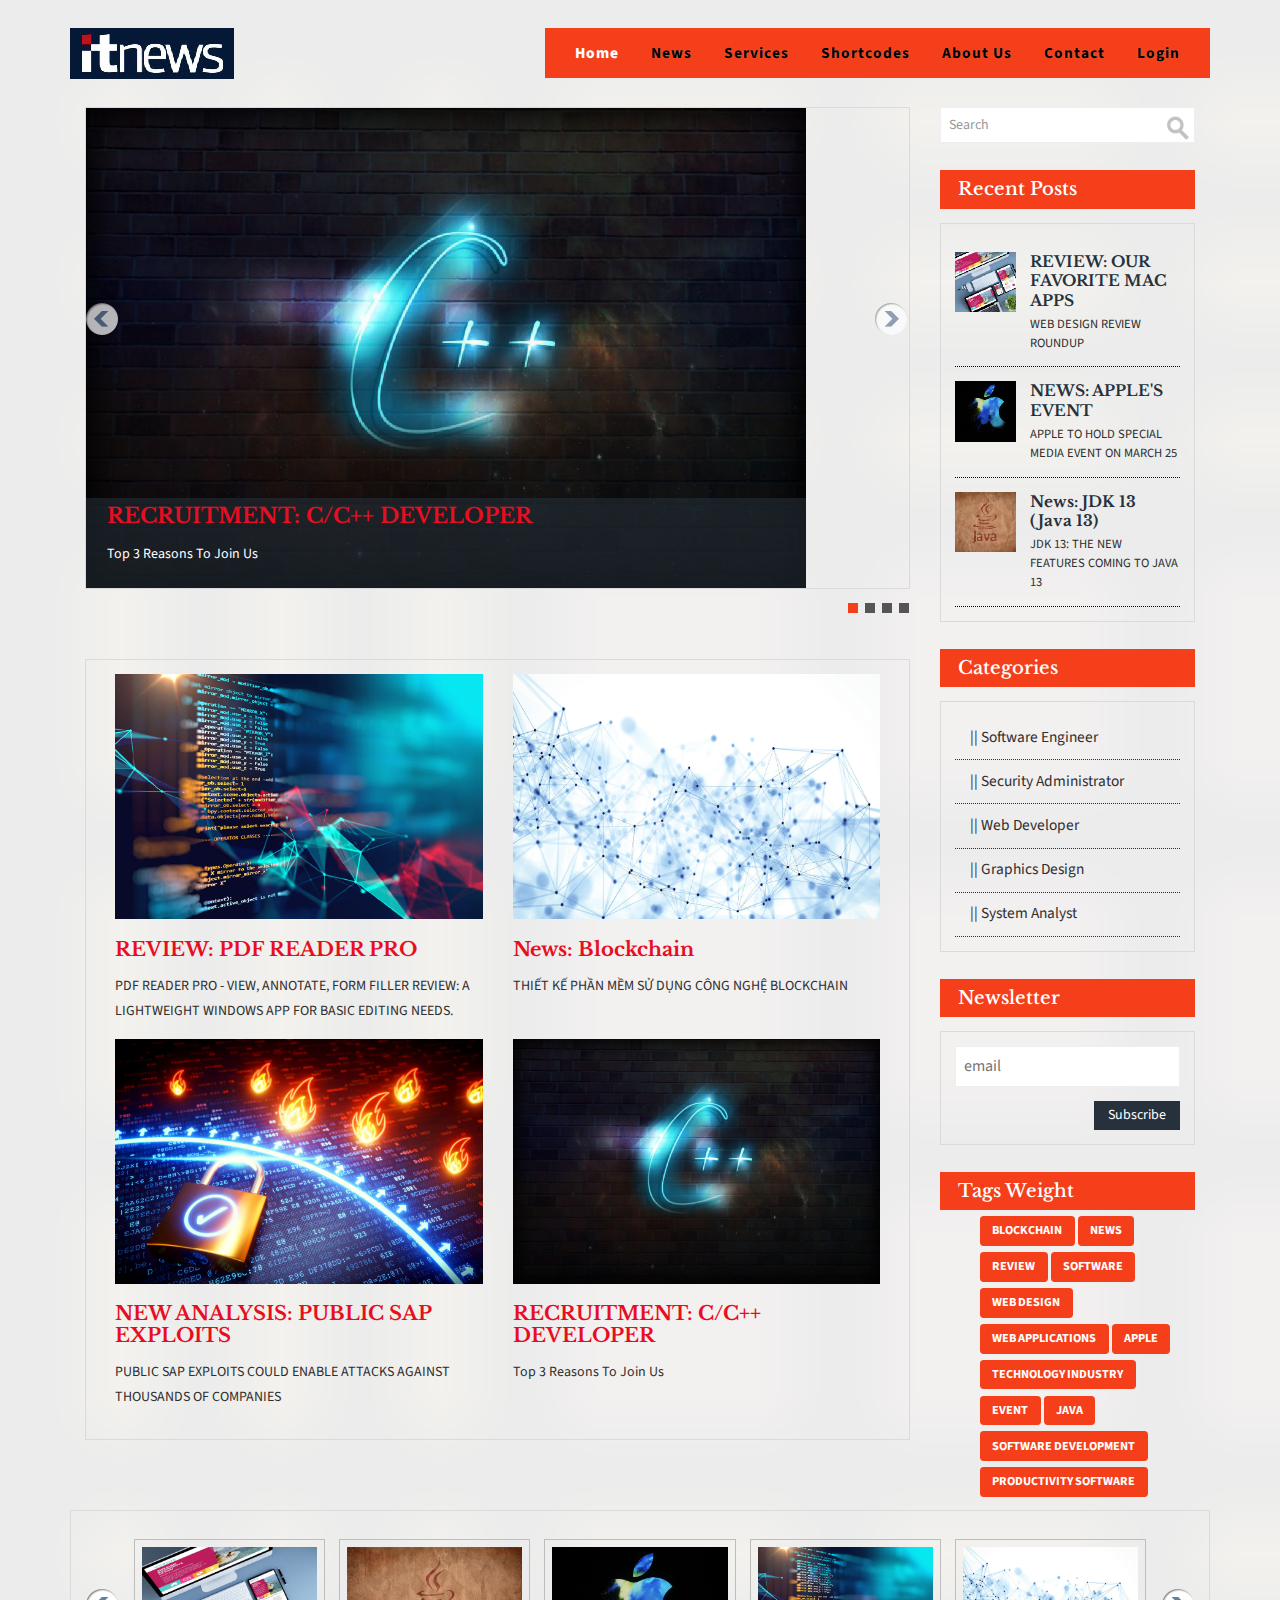
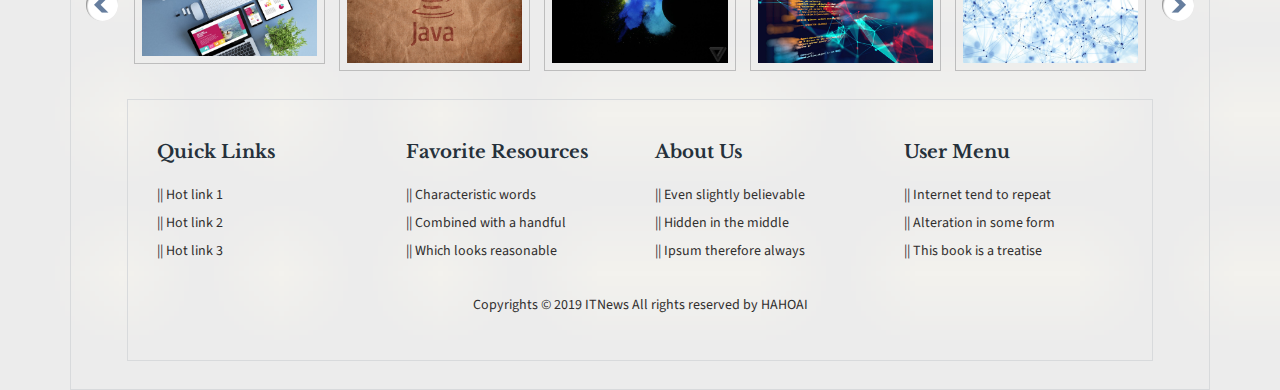
==== index.html @ 0b6baa31 "Push code" ====
<!DOCTYPE HTML>
<html>
<head>
<title>ITNews a Blogging Category Flat Bootstarp Responsive Website Template | Contact :: HAHOAI</title>
<link href="css/bootstrap.css" rel="stylesheet" type="text/css" media="all">
<link href="css/style.css" rel="stylesheet" type="text/css" media="all" />
<meta name="viewport" content="width=device-width, initial-scale=1">
<meta http-equiv="Content-Type" content="text/html; charset=utf-8" />
<meta name="keywords" content="Voguish Responsive web template, Bootstrap Web Templates, Flat Web Templates, Andriod Compatible web template, 
Smartphone Compatible web template, free webdesigns for Nokia, Samsung, LG, SonyErricsson, Motorola web design" />
<script type="application/x-javascript"> addEventListener("load", function() { setTimeout(hideURLbar, 0); }, false); function hideURLbar(){ window.scrollTo(0,1); } </script>
<link href='http://fonts.googleapis.com/css?family=Source+Sans+Pro:200,300,400,600,700,900' rel='stylesheet' type='text/css'>
<link href='http://fonts.googleapis.com/css?family=Libre+Baskerville:400,700' rel='stylesheet' type='text/css'>
<script src="js/jquery.min.js"></script>
<script src="js/responsiveslides.min.js"></script>
<script>
    $(function () {
      $("#slider").responsiveSlides({
      	auto: true,
      	nav: true,
      	speed: 500,
        namespace: "callbacks",
        pager: true,
      });
    });
	
  </script>
	
</head>
<body>
<!-- header -->
	<div class="header">
		<div class="container">
			<div class="logo">
				<a href="index.html"><img src="images/logo.jpg" class="img-responsive" alt=""></a>
			</div>
			
				<div class="head-nav">
					<span class="menu"> </span>
						<ul class="cl-effect-1">
							<li class="active"><a href="index.html">Home</a></li>			
							<li><a href="blog.html">News</a>
							    <ul>
							        <li itemprop='name'><a href='/' itemprop='url'>Software Engineer</a></li>
                                    <li itemprop='name'><a href='' itemprop='url'>Security Administrator</a></li>
                                    <li itemprop='name'><a href='' itemprop='url'>Web Developer</a></li>
								    <li itemprop='name'><a href='' itemprop='url'>Graphic Design</a></li>
								    <li itemprop='name'><a href='' itemprop='url'>System Analyst</a></li>
							    </ul>
                            </li>
							<li><a href="services.html">Services</a></li>
							<li><a href="404.html">Shortcodes</a></li>
							<li><a href="about.html">About Us</a></li>
							<li><a href="contact.html">Contact</a></li>
							<li><a href="login.html">Login</a></li>
										<div class="clearfix"></div>
						</ul>
				</div>
						<!-- script-for-nav -->
							<script>
								$( "span.menu" ).click(function() {
								  $( ".head-nav ul" ).slideToggle(300, function() {
									// Animation complete.
								  });
								});
							</script>
						<!-- script-for-nav -->
				
						
			
					<div class="clearfix"> </div>
		</div>
	</div>
<!-- header -->
<div class="container">
	<div class="col-md-9 bann-right">
		<!-- banner -->
		<div class="banner">		
			<div class="header-slider">
				<div class="slider">
					<div class="callbacks_container">
					  	<ul class="rslides" id="slider">
							<li>
								<img src="images/1.jpg" class="img-responsive" alt="">
								<div class="caption">
									<h3><a href="single3.html">RECRUITMENT: C/C++ DEVELOPER</a></h3>
									<p>Top 3 Reasons To Join Us</p>
								</div>
							</li>
							<li>
								<img src="images/4.jpg" class="img-responsive" alt="">
								<div class="caption">
									<h3><a href="single.html">NEW ANALYSIS: PUBLIC SAP EXPLOITS</a></h3>
									<p>PUBLIC SAP EXPLOITS COULD ENABLE ATTACKS AGAINST THOUSANDS OF COMPANIES </p>
								</div>
							</li>
							<li>
								<img src="images/5.jpg" class="img-responsive" alt="">
								<div class="caption">
									<h3><a href="single3.html">REVIEW: PDF READER PRO</a></h3>
									<p>PDF READER PRO - VIEW, ANNOTATE, FORM FILLER REVIEW: A LIGHTWEIGHT WINDOWS APP FOR BASIC EDITING NEEDS. </p>
								</div>
							</li>
							<li>
								<img src="images/6.jpg" class="img-responsive" alt="">
								<div class="caption">
									<h3><a href="single4.html">News: Blockchain</a></h3>
									<p>THIẾT KẾ PHẦN MỀM SỬ DỤNG CÔNG NGHỆ BLOCKCHAIN</p>
								</div>
							</li>	
						</ul>
			  		</div>
				 </div>
			</div>
		</div>
		<!-- banner -->	
		<!-- nam-matis -->
		<div class="nam-matis">
			<div class="nam-matis-top">
						<div class="col-md-6 nam-matis-1">
							<a href="single3.html"><img src="images/5.jpg" class="img-responsive" alt=""></a>
							<h3><a href="single3.html">REVIEW: PDF READER PRO</a></h3>
							<p>PDF READER PRO - VIEW, ANNOTATE, FORM FILLER REVIEW: A LIGHTWEIGHT WINDOWS APP FOR BASIC EDITING NEEDS.</p>
						</div>
						<div class="col-md-6 nam-matis-1">
							<a href="single4.html"><img src="images/6.jpg" class="img-responsive" alt=""></a>
							<h3><a href="single4.html">News: Blockchain</h3>
									<p>THIẾT KẾ PHẦN MỀM SỬ DỤNG CÔNG NGHỆ BLOCKCHAIN </p>
									</div>
							<div class="clearfix"> </div>
				</div>
				<div class="nam-matis-top">
						<div class="col-md-6 nam-matis-1">
							<a href="single.html"><img src="images/4.jpg" class="img-responsive" alt=""></a>
							<h3><a href="single.html">NEW ANALYSIS: PUBLIC SAP EXPLOITS</a></h3>
							<p>PUBLIC SAP EXPLOITS COULD ENABLE ATTACKS AGAINST THOUSANDS OF COMPANIES</p>
						</div>
						<div class="col-md-6 nam-matis-1">
							<a href="single.html"><img src="images/1.jpg" class="img-responsive" alt=""></a>
							<h3><a href="single.html">RECRUITMENT: C/C++ DEVELOPER</a></h3>
							<p>Top 3 Reasons To Join Us</p>
						</div>
							<div class="clearfix"> </div>
					</div>	
		</div>
		<!-- nam-matis -->	
	</div>
	<div class="col-md-3 bann-left">
		<div class="b-search">
			<form>
				<input type="text" value="Search" onfocus="this.value = '';" onblur="if (this.value == '') {this.value = 'Search';}">
				<input type="submit" value="">
			</form>
		</div>
		<h3>Recent Posts</h3>
		<div class="blo-top">
			<div class="blog-grids">
				<div class="blog-grid-left">
					<a href="single.html"><img src="images/1b.jpg" class="img-responsive" alt=""></a>
				</div>
				<div class="blog-grid-right">
					<h4><a href="single.html">REVIEW: OUR FAVORITE MAC APPS</a></h4>
					<p>WEB DESIGN REVIEW ROUNDUP</p>
				</div>
				<div class="clearfix"> </div>
			</div>
			<div class="blog-grids">
				<div class="blog-grid-left">
					<a href="single1.html"><img src="images/2b.jpg" class="img-responsive" alt=""></a>
				</div>
				<div class="blog-grid-right">
					<h4><a href="single1.html">NEWS: APPLE'S EVENT</a></h4>
					<p>APPLE TO HOLD SPECIAL MEDIA EVENT ON MARCH 25 </p>
				</div>
				<div class="clearfix"> </div>
			</div>
			<div class="blog-grids">
				<div class="blog-grid-left">
					<a href=""><img src="images/3b.jpg" class="img-responsive" alt=""></a>
				</div>
				<div class="blog-grid-right">
					<h4><a href="single2.html">News: JDK 13 (Java 13)</a></h4>
					<p>JDK 13: THE NEW FEATURES COMING TO JAVA 13</p>
				</div>
				<div class="clearfix"> </div>
			</div>
		</div>
		<h3>Categories</h3>
		<div class="blo-top">
			<li><a href="#">||   Software Engineer</a></li>
			<li><a href="#">||   Security Administrator</a></li>
			<li><a href="#">||   Web Developer</a></li>
			<li><a href="#">||   Graphics Design</a></li>
			<li><a href="#">||   System Analyst</a></li>
		</div>
		<h3>Newsletter</h3>
		
		<div class="blo-top">
			<div class="name">
				<form>
					<input type="text" placeholder="email" required="">
				</form>
			</div>	
			<div class="button">
				<form>
					<input type="submit" value="Subscribe">
				</form>
			</div>
				<div class="clearfix"> </div>
		</div>
		<div class="list-label-widget-content">
							<h3>Tags Weight</h3>
							<ul>
								<li><a href="#">BLOCKCHAIN</a></li>
								<li><a href="#">NEWS</a></li>
								<li><a href="#">REVIEW</a></li>
								<li><a href="#">Software</a></li>
								<li><a href="#">WEB DESIGN</a></li>
								<li><a href="#">WEB APPLICATIONS</a></li>
								<li><a href="#">APPLE</a></li>
								<li><a href="#">TECHNOLOGY INDUSTRY</a></li>
								<li><a href="#">EVENT</a></li>
								<li><a href="#">JAVA</a></li>
								<li><a href="#">Software Development</a></li>
								<li><a href="#">PRODUCTIVITY SOFTWARE</a></li>
							</ul>
						</div>
	</div>
	<div class="clearfix"> </div>
		<div class="fle-xsel">
			<ul id="flexiselDemo3">
				<li>
					<a href="single.html">
						<div class="banner-1">
							<img src="images/7.jpg" class="img-responsive" alt="">
						</div>
					</a>
				</li>
				<li>
					<a href="single2.html">
						<div class="banner-1">
							<img src="images/13.jpg" class="img-responsive" alt="">
						</div>
					</a>
				</li>			
				<li>
					<a href="single1.html">
						<div class="banner-1">
							<img src="images/12.jpg" class="img-responsive" alt="">
						</div>
					</a>
				</li>		
				<li>
					<a href="single3.html">
						<div class="banner-1">
							<img src="images/5.jpg" class="img-responsive" alt="">
						</div>
					</a>
				</li>	
				<li>
					<a href="single4.html">
						<div class="banner-1">
							<img src="images/6.jpg" class="img-responsive" alt="">
						</div>
					</a>
				</li>	
				<li>
					<a href="single.html">
						<div class="banner-1">
							<img src="images/1.jpg" class="img-responsive" alt="">
						</div>
					</a>
				</li>				
			</ul>
							
							 <script type="text/javascript">
								$(window).load(function() {
									
									$("#flexiselDemo3").flexisel({
										visibleItems: 5,
										animationSpeed: 1000,
										autoPlay: true,
										autoPlaySpeed: 3000,    		
										pauseOnHover: true,
										enableResponsiveBreakpoints: true,
										responsiveBreakpoints: { 
											portrait: { 
												changePoint:480,
												visibleItems: 2
											}, 
											landscape: { 
												changePoint:640,
												visibleItems: 3
											},
											tablet: { 
												changePoint:768,
												visibleItems: 3
											}
										}
									});
									
								});
								</script>
								<script type="text/javascript" src="js/jquery.flexisel.js"></script>
					<div class="clearfix"> </div>
		<div class="footer">
			<div class="col-md-3 foot-1">
				<h4>Quick Links</h4>
				<ul>
					<li><a href="#">||   Hot link 1</a></li>
					<li><a href="#">||   Hot link 2</a></li>
					<li><a href="#">||   Hot link 3</a></li>
				</ul>
			</div>
			<div class="col-md-3 foot-1">
				<h4>Favorite Resources</h4>
				<ul>
					<li><a href="#">||   Characteristic words</a></li>
					<li><a href="#">||   Combined with a handful</a></li>
					<li><a href="#">||   Which looks reasonable</a></li>
				</ul>
			</div>
			<div class="col-md-3 foot-1">
				<h4>About Us</h4>
				<ul>
					<li><a href="#">||  Even slightly believable</a></li>
					<li><a href="#">||  Hidden in the middle</a></li>
					<li><a href="#">||  Ipsum therefore always</a></li>
				</ul>
			</div>
			<div class="col-md-3 foot-1">
				<h4>User Menu</h4>
				<ul>
					<li><a href="#">||  Internet tend to repeat</a></li>
					<li><a href="#">||  Alteration in some form</a></li>
					<li><a href="#">||  This book is a treatise</a></li>
				</ul>
			</div>
			
			<div class="clearfix"> </div>
			<div class="copyright">
				<p>Copyrights © 2019 ITNews All rights reserved by HAHOAI </p>
			</div>
		</div>
	</div>
</body>
</html>
---- css/style.css ----
h4, h5, h6,
h1, h2, h3 {margin-top: 0;}
ul, ol {margin: 0;}
p {margin: 0;}
html,body{
	font-family: 'Source Sans Pro', sans-serif;
	background: url(../images/sos.png)no-repeat;
  background-size: cover;
  -webkit-background-size: cover;
  -moz-background-size: cover;
  -o-background-size: cover;
  -ms-background-size: cover;
}
body a{
    transition:0.5s all;
	-webkit-transition:0.5s all;
	-moz-transition:0.5s all;
	-o-transition:0.5s all;
	-ms-transition:0.5s all;
}
.header {
	padding: 2em 0;
}
.logo {
	float: left;
}
.logo  a{
	width: 164px;
	height:51px;
	display:block;
}

.head-nav ul li{
	display:inline-block;
	float:left;
}
.head-nav {
	z-index: 3;
	position: relative;
	float: right;
	padding: 1em 1em;
	background:#f53f1a;
}

/*--*/
.head-nav ul li a{
	position: relative;
	display: inline-block;
	margin: 0px 0px;
	outline: none;
	color: #fff;
	text-decoration: none;
	letter-spacing: 1px;
	font-weight: 700;
	text-shadow: 0 0 1px rgba(255,255,255,0.3);
	font-size: 1.1em;
}
.head-nav a:hover,
.head-nav a:focus {
	outline: none;
}
.head-nav {
	
}
.head-nav ul{
	padding:0;
	margin: 0;
}
*,
*:after,
*::before {
    -webkit-box-sizing: border-box;
    -moz-box-sizing: border-box;
    box-sizing: border-box;
}
.head-nav ul li {
	display: inline-block;
	margin: 0;
	outline: none;
	text-decoration: none;
	letter-spacing: 1px;
}
.head-nav ul li a{
	color: #000;
}
.head-nav ul li a:hover,.head-nav ul li.active a{
	color:#FFF;
}
ul a:hover,
ul a:focus {
	outline: none;
	color: #000;
	text-decoration: none;
}
/* Effect 1: Brackets */
.cl-effect-1 a::before,
.cl-effect-1 a::after {
	display: inline-block;
	opacity: 0;
	-webkit-transition: -webkit-transform 0.3s, opacity 0.2s;
	-moz-transition: -moz-transform 0.3s, opacity 0.2s;
	transition: transform 0.3s, opacity 0.2s;
}
.cl-effect-1 a::before {
	margin-right: 10px;
	content: '[';
	-webkit-transform: translateX(20px);
	-moz-transform: translateX(20px);
	transform: translateX(20px);
}
.cl-effect-1 a::after {
	margin-left: 10px;
	content: ']';
	-webkit-transform: translateX(-20px);
	-moz-transform: translateX(-20px);
	transform: translateX(-20px);
}
.cl-effect-1 a:hover::before,
.cl-effect-1 a:hover::after,
.cl-effect-1 a:focus::before,
.cl-effect-1 a:focus::after {
	opacity: 1;
	-webkit-transform: translateX(0px);
	-moz-transform: translateX(0px);
	transform: translateX(0px);
}
 
.cl-effect-1 li ul{
    background: #f53f1a;
    position: absolute;
    display: none;
    width: 210px;
	line-height: 1.5;
}
.cl-effect-1li ul a:hover{
    color: #FF0000;
}
 
.cl-effect-1 li:hover ul{
    display: block;
}
 
.cl-effect-1 ul li ul li {
    width: 100%;
}
.banner {
  padding: 0em 0em;
  border: 1px solid #D8DADC;
}
/*--- slider-css --*/
.slider {
	z-index: 1;
	position: relative;
}
.rslides {
  position: relative;
  list-style: none;
  overflow: hidden;
  width: 100%;
  padding: 0;
  margin: 0;
}
.rslides li {
  -webkit-backface-visibility: hidden;
  position: absolute;
  display: none;
  height: auto;
  left: 0;
  top: 0;
}
.rslides li:first-child {
  position: relative;
  display: block;
  float: left;
}
.rslides img {
  display: block;
  width: 795px;
  height: 480px;
  float: left;
  width: 100%;
  border: 0;
}
.caption {
	width: 100%;
	position: absolute;
	bottom: 0%;
	left: 0%;
	text-align: center;
	background: rgba(38, 49, 59, 0.54);
	padding: 0.5em 1.5em;
}
.caption h3{
	color: #FFF;
	font-weight: 700;
	font-size: 1.8em;
	text-align:left;
	font-size: 1.5em;
	font-family: 'Libre Baskerville', serif;
}
.caption p {
	color: #fff;
	line-height: 1.8em;
	font-size: 1em;
	text-align: left;
	margin: 1em 0 ;
}
a.morebtn{
	background:#3D3D3D;
	padding:0.8em 0;
	display:block;
	font-size:0.875em;
	text-transform:uppercase;
	color:#FFF;
	width:20%;
	margin:0 auto;
	transition:0.5s all ease;
	-webkit-transition:0.5s all ease;
	-moz-transition:0.5s all ease;
	-o-transition:0.5s all ease;
	-ms-transition:0.5s all ease;
}
a.morebtn:hover{
	background:#585686;
}
.callbacks_tabs a:after {
	content: "\f111";
	font-size: 0;
	font-family: FontAwesome;
	visibility: visible;
	display: block;
	height: 10px;
	width: 10px;
	display: inline-block;
	background:#555;	
}
.callbacks_here a:after{
	background:#f53f1a;
}
.callbacks_tabs a{
	visibility:hidden;
}
.callbacks_tabs li{
	display:inline-block;
}
ul.callbacks_tabs.callbacks1_tabs {
  position: absolute;
  bottom: -25px;
  z-index: 999;
  text-align: right;
  width: 100%;
  padding: 0;
}
.callbacks_nav {
  position: absolute;
  -webkit-tap-highlight-color: rgba(0,0,0,0);
  top: 50%;
  left: 0;
  opacity: 0.7;
  z-index: 3;
  text-indent: -9999px;
  overflow: hidden;
  text-decoration: none;
  height:34px;
  width: 34px;
  background: transparent url("../images/left.png") no-repeat left top;
  margin-top: -45px;
}
.callbacks_nav.next {
  left: auto;
   background: transparent url("../images/right.png") no-repeat left top;
  right: 0;
}
/*-- responsive-mediaquries --*/
@media(max-width:1024px){
.caption {
	width: 100%;
	left: 0%;
}
}
@media(max-width:768px){
.callbacks_nav {
	  	top: 47%;
}
}
@media(max-width:640px){
.callbacks_tabs a:after {
	height: 10px;
	width: 10px;
}
.caption p {
  font-size: 1em;
  margin: 0.5em 0 0;
  line-height: 1.5em;
}
}
@media(max-width:480px){
.callbacks_nav {
	top: 60%;
}
.caption p{
	margin:0.5em 0;
}
.callbacks_tabs a:after {
	height:8px;
	width: 8px;
}
ul.callbacks_tabs.callbacks1_tabs {
	bottom: -30px;
	left: 4px;
}
}
@media(max-width:320px){
.callbacks_nav {
  top: 173%;	
}
.callbacks_nav.next {
  right: 69%;
}
.caption p{
	margin:0.2em 0;
}
.callbacks_tabs a:after {
	height:8px;
	width: 8px;
}
ul.callbacks_tabs.callbacks1_tabs {
	bottom: -36px;
	left: 0px;
}
.callbacks_nav {
	margin-top: -90px;
}
}
.nam-matis {
  margin: 5em 0;
  padding: 1em;
   border: 1px solid #D8DADC;
}
.nam-matis h3 a{
  text-decoration:none;
}
.nam-matis h3{
  font-size: 1.3em;
  color:#26313b;
   margin: 1em 0 0;
    font-size: 1.4em;
  font-weight: 700;
  font-family: 'Libre Baskerville', serif;
}
.nam-matis h3 a:hover{
  color: #f53f1a;
}
.nam-matis p {
  color: #302e2e;
  font-size: 1em;
  line-height: 1.8em;
  margin: 1em 0;
  font-weight: 400;
}
.b-search{
	position: relative;
	border: 1px solid #EEE;
	padding: 0.5em 0;
	background: #fff;
}
.b-search input[type="text"]{
	width: 80%;
	outline: none;
	padding: 0em 0.6em;
	font-size: 1em;
	color: #999;
	position: relative;
	border: none;
}
.b-search input[type="submit"]{
	background: url(../images/search-icon.png) no-repeat 0px 2px;
	border: none;
	height: 26px;
	width: 26px;
	display: inline-block;
	position: absolute;
	outline: none;
	cursor: pointer;
	top: 6px;
	right: 2px;
}
.blog-grids {
  padding: 1em 0;
  border-bottom: 1px dotted #000;
}
.blog-grid-left {
  float: left;
  width: 27%;
}
.blog-grid-right {
  float: left;
  width: 66%;
  margin-left: 1em;
}
.blog-grid-right h4 a {
  color: #26313b;
  font-size: 0.85em;
  margin: 0 0 .5em 0;
  font-weight: 700;
  text-decoration: none;
  font-family: 'Libre Baskerville', serif;
}
.blog-grid-right h4 a:hover{
  color: #f53f1a;
}
.blog-grid-right h4{
  margin: 0;
}
.blo-top {
  padding: 1em 1em;
  border: 1px solid #D8DADC;
  margin: 1em 0;
}
.blog-grid-right p {
  color: #302e2e;
  font-size: 0.9em;
  margin: 0.3em 0 0;
  line-height: 1.5em;
  font-weight: 400;
}
.blo-top li {
  display: block;
  line-height: 2em;
  border-bottom:1px dotted #302e2e;
}
.blo-top li a {
  color: #302e2e;
  font-size: 1.1em;
  line-height: 2.8em;
  padding: 1em;
  text-decoration: none;
}
.blo-top li a:hover{
	color:#f53f1a;
}
.bann-left h3 {
  background: #f53f1a;
  color: #fff;
  padding: 0.5em 1em;
  margin: 1.5em 0 0;
  font-size: 1.3em;
  font-family: 'Libre Baskerville', serif;
}
.blo-top form input[type="text"] {
  width: 100%;
  color: #898888;
  outline: none;
  font-size: 16px;
  padding: .5em;
  border: 1px solid #eee;
  -webkit-appearance: none;
}
.blo-top form input[type="submit"] {
  background: #26313b;
  padding: .3em 1em;
  color: #fff;
  font-size: 14px;
  font-weight: 400;
  display: block;
  outline: none;
  border: none;
  width: 100%;
}
.blo-top form input[type="submit"]:hover{
	background:#f53f1a;
}
.button {
  margin: 1em 0 0;
  float: right;
}
.list-label-widget-content li {
    display:inline-block;
}
.list-label-widget-content li a {
    background:#f53f1a;
	padding: 0.5em 1em;
	font-size: 0.875em;
	text-transform: uppercase;
	color: #FFF;
	font-weight: 700;
	display: inline-block;
	margin-top: 0.5em;
	text-decoration: none;
	border-radius: 0.3em;
	-webkit-border-radius: 0.3em;
	-moz-border-radius: 0.3em;
	-o-border-radius: 0.3em;
	-ms-border-radius: 0.3em;
}
.list-label-widget-content ul li a:hover{
	background:#26313b;


}
/*-- flexisel --*/
#flexiselDemo1, #flexiselDemo2, #flexiselDemo3 {
	display: none;
}
.nbs-flexisel-container {
	position: relative;
	max-width: 100%;
}
.nbs-flexisel-ul {
	position: relative;
	width: 9999px;
	margin: 0px;
	padding: 0px;
	list-style-type: none;
	text-align: center;
}
.nbs-flexisel-inner {
	overflow: hidden;
	margin: 0 auto;
}
.nbs-flexisel-item {
	float: left;
	margin:0px;
	padding:0px;
	cursor: pointer;
	position: relative;
	line-height: 0px;
}
.nbs-flexisel-item > img {
	cursor: pointer;
	positon: relative;
	margin-top:5px;
	margin-bottom: 10px;
	max-width:240px;
	max-height:240px;
	border-radius:3px;
	-webkit-border-radius:3px;
	-moz-border-radius:3px;
	-o-border-radius:3px;
}
.nbs-flexisel-item p{
	padding:0px;
}
.nbs-flexisel-item p a{
	color:#000;
	font-size:1.2em;
}
.nbs-flexisel-item p a:hover{
	color:#6CC372;
}
.nbs-flexisel-nav-left, .nbs-flexisel-nav-right {
	width: 34px;
	height: 34px;
	position: absolute;
	cursor: pointer;
	z-index: 100;
	margin-top:0em;
}
.nbs-flexisel-nav-left {
	left:-3em;
	background: url(../images/left.png) no-repeat 1px 1px ;
}
.nbs-flexisel-nav-right {
	right:-3em;
	background: url(../images/right.png) no-repeat 1px 1px ;
}
.banner-1 {
  margin: 0em 0.5em;
  border: 1px solid #BDBDBD;
  padding: 0.5em;
}
.fle-xsel {
  padding: 2em 4em;
  border: 1px solid #D8DADC;
}
/*-- flexisel --*/
.footer {
  padding: 3em 1em;
 border: 1px solid #D8DADC;
  margin: 2em 0 0;
}
.footer h4 {
  color: #26313b;
  font-size: 1.3em;
  margin: 0 0 1em;
  font-weight: 700;
  font-family: 'Libre Baskerville', serif;
}
.footer li a {
  color: #302e2e;
  font-size: 1em;
  line-height: 2em;
  text-decoration: none;
}
.footer li a:hover{
	color: #f53f1a;
}
.footer ul {
  padding: 0;
}
.footer li {
  display: block;
}
.copyright {
  margin: 2em 0 0;
  text-align: center;
}
.copyright p {
  color: #302e2e;
  font-size: 1em;
  line-height: 1.8em;
  margin: 0;
}
.copyright p a{
 text-decoration:none;
}
/*-- about --*/
.team_grid{
	padding:2em 0;
}
ul.span_2 {
  padding: 1em;
  margin: 0;
  list-style: none;
  border: 1px solid #DFDFDF;
}
ul.span_2 li.span_2-left{
	float: left;
	width: 35%;
	margin-right: 5%;
}
ul.span_2 li.span_2-right{
	width:60%;
	float:left;
	padding: 1em 0;
}
ul.span_2 li.span_2-right h3 {
  color: #26313b;
  font-size: 1.5em;
  font-weight: 700;
  font-family: 'Libre Baskerville', serif;
}
ul.span_2 li.span_2-right h4 {
  color: #f53f1a;
  font-size: 1em;
  font-weight: 400;
  border-bottom: 2px solid #26313B;
  width: 29%;
  margin-bottom: 10px;
  padding-bottom: 0.3em;
}
ul.span_2 li.span_2-right p {
  color: #302e2e;
  font-size: 1em;
  font-weight: 400;
  line-height: 1.8em;
  margin-bottom: 1.5em;
}
.span_3{
	margin-bottom:2em;
}
h3.m_1 {
  text-align: center;
  color: #26313b;
  font-weight: 400;
  margin: 0 0 1em;
  font-size: 2em;
  font-family: 'Libre Baskerville', serif;
}
.testimonial{
	padding:2em 0;
}
.testimonial h3 {
  text-align: center;
  margin-bottom: 1.5em;
  color: #26313b;
  font-weight: 400;
  font-size: 2em;
  font-family: 'Libre Baskerville', serif;
}
.testimonial p {
  color: #302e2e;
  font-size: 1em;
  font-weight: 400;
  line-height: 1.8em;
  margin-bottom: 1.5em;
  text-align: center;
}
ul.test_icon{
	padding:0;
	margin:4em 0 0 0;
	list-style:none;
	text-align:center;
}
ul.test_icon li {
  display: inline-block;
  margin-right: 1%;
  width: 18.75%;
}
ul.test_icon li a:hover{
	opacity:0.8;
}
.about {
  padding: 2em 1em;
  border: 1px solid #D8DADC;
}
.about-top h3 {
  color: #26313b;
  font-size: 1.5em;
  font-weight: 700;
  margin: 0;
  font-family: 'Libre Baskerville', serif;
}
.about-top p {
  color: #302e2e;
  font-size: 1em;
  line-height: 1.8em;
  font-weight: 400;
  margin: 1em 0;
}
.about h2 {
  color: #26313b;
  font-size: 2em;
  font-weight: 400;
  margin: 0 0 1em;
  text-align: center;
  font-family: 'Libre Baskerville', serif;
}
/*-- services --*/
.services{
	padding:5em 0;
	border-top: 1px solid #ddeff1;
}
.service_grid1-right p{
	font-size: 1.1em;
}
h1.m_3{
	font-size: 2.5em;
	color: #184448;
	text-transform: uppercase;
	font-weight: 600;
	margin-bottom:2em;
}
.row_1{
	margin-bottom:2em;
}
i.icon1{
	width: 64px;
	height: 64px;
	background: url(../images/cam.png)no-repeat 0px 0px ;
	display: inline-block;
}
i.icon2{
	width: 64px;
	height: 64px;
	background: url(../images/connect.png)no-repeat 0px 0px ;
	display: inline-block;
}
i.icon3{
	width: 64px;
	height: 64px;
	background: url(../images/soci.png)no-repeat 0px 0px ;
	display: inline-block;
}
i.icon4{
	width: 64px;
	height: 64px;
	background: url(../images/tech.png)no-repeat 0px 0px ;
	display: inline-block;
}
i.icon5{
	width: 64px;
	height: 64px;
	background: url(../images/alar.png)no-repeat 0px 0px ;
	display: inline-block;
}
i.icon6{
	width: 64px;
	height: 64px;
	background: url(../images/boo.png)no-repeat 0px 0px ;
	display: inline-block;
}
.service_grid1 {
	margin-bottom: 3em;
}
.service-top h3 {
  color: #26313b;
  font-size: 1.5em;
  font-weight: 700;
  margin: 1em 0 0 0;
  font-family: 'Libre Baskerville', serif;
}
.service-top p {
  color: #302e2e;
  font-size: 1em;
  font-weight: 400;
  margin: 1em 0;
  line-height: 1.8em;
}
h3.m_3 {
  font-size: 2em;
  font-weight: 400;
  margin: 0 0 1em;
  text-align:center;
}
.service-top {
  padding: 2em 1em;
  border: 1px solid #D8DADC;
}
/*-- blog --*/
.blog{
	
}
.blog a{
	text-decoration:none;
}
.blog-head-left{
	float:left;
}
.blog-head-left h3{
	color:#FFF;
	font-size:2em;
}
.blog-head-right{
	float:right;
	margin-top: 0.7em;
}
.blog-head-right ul li{
	display:inline-block;
}
.blog-head-right ul li a{
	color:#69BAE9;
}
.blog-head-right ul li a span{
	height:13px;
	width:10px;
	background:url(../images/nav-arrow.png) no-repeat 0px 0px;
	display:inline-block;
	vertical-align: middle;
	margin:0 0.5em;
}
/*----*/
.blog-content-left {
  float: left;
  width: 74%;
  padding: 1em;
  border: 1px solid #D8DADC;
}
.blog-content-right {
  float: right;
  width: 23.5%;
  border: 1px solid #D8DADC;
  padding: 1em;
}
.blog-artical-info-head h2 a{
	color: #26313b;
	font-size: 0.8125em;
	margin: 0.5em 0;
	display: block;
	font-weight:700;
	text-decoration: none;
	text-transform:captalized;
	font-family: 'Libre Baskerville', serif;
}
.blog-artical-info-head h2 a:hover{
		color:#f53f1a;
}
.b-tag-weight ul{
	margin:0;
	padding:0;
}
.blog-artical-basicinfo{
	float:left;
	width: 12%;
}
.blog-artical-basicinfo ul{
	margin:0;
	padding:0;
}
.post-date p{
	padding: 0.7em 0 0 0;
}
.blog-artical-info-head ul li{
	display:inline-block;
}
.blog-artical-info-head ul li span{
	height: 20px;
	width: 20px;
	display: inline-block;
	background: url(../images/tag.png) no-repeat 0px 0px;
	vertical-align: middle;
	margin-right: 0.5em;
}
i.adm1{
  width: 22px;
  height: 22px;
  display: inline-block;
  background: url("../images/imzs.png") no-repeat 1px 4px;
  vertical-align: middle;
  margin-right: 12px;
}
.blog-artical-info-head ul li a,.blog-artical-info-head ul li{
	color: #777;
	font-size:1em;
	display: inline-block;
	padding: 0 0.2em;
	transition:0.5s all;
	-webkit-transition:0.5s all;
	-moz-transition:0.5s all;
	-o-transition:0.5s all;
}
.blog-artical-info-head ul li a:hover{
	color:#4E9ECA;
}
.blog-artical-info-text p{
	color: #302e2e;
	font-size: 1em;
	line-height: 1.8em;
	margin: 1em 0;
}
.blog-artical-info-text p a{
	color: #f53f1a;
	margin-left: 0.4em;
	font-size: 0.875em;
	vertical-align: middle;
}
.blog-artical{
	margin-bottom:2em;
}
.blog-artical-info-img img {
  border: 1px solid #D6D6D6;
  width: 100%;
  padding: 1em;
}
.blog-pagenat ul li{
	display:inline-block;
}
.blog-pagenat ul li a{
	display: block;
	background:#42E4d8;
	padding: 0.7em 1em;
	font-size: 0.875em;
	text-transform: uppercase;
	color: #FFF;
	font-weight: 700;
	display: inline-block;
	margin-top: 1em;
	text-decoration: none;
	border-radius: 0.5em;
	-webkit-border-radius: 0.5em;
	-moz-border-radius: 0.5em;
	-o-border-radius: 0.5em;
	-ms-border-radius: 0.5em;
}
.blog-pagenat ul li a:hover{
	background: #4E9ECA;
}
.blog-pagenat ul li a.frist span{
	width:13px;
	height:17px;
	display:inline-block;
	background: url(../images/page-icons.png) no-repeat 1px -2px;
	vertical-align:middle;
}
.blog-pagenat ul li a.last span{
	width:13px;
	height:17px;
	display:inline-block;
	background:url(../images/page-icons.png) no-repeat -10px 0px;
	vertical-align:middle;
}
.blog-pagenat{
	text-align:center;
}
/*----*/
.b-search{
	position: relative;
	border: 1px solid #EEE;
	padding: 0.5em 0;
	background: #fff;
}
.b-search input[type="text"]{
	width: 80%;
	outline: none;
	padding: 0em 0.6em;
	font-size: 1em;
	color: #999;
	position: relative;
	border: none;
}
.b-search input[type="submit"]{
	background: url(../images/search-icon.png) no-repeat 0px 2px;
	border: none;
	height: 26px;
	width: 26px;
	display: inline-block;
	position: absolute;
	outline: none;
	cursor: pointer;
	top: 6px;
	right: 2px;
}
.twitter-weight-grid h4 span{
	width: 24px;
	height: 24px;
	display: inline-block;
	background: url(../images/twter.png) no-repeat 0px 0px;
	vertical-align: middle;
	margin-right: 0.5em;
}
.twitter-weight-grid h4{
	color:#f53f1a;
	font-size:1.2em;
	margin: 0;
}
.twitter-weight-grid p {
  color: #302e2e;
  margin: 0.5em 0;
  line-height: 1.5em;
  font-size: 1em;
}
.twitter-weight-grid{
	padding: 1em 0;
	border-bottom: 1px solid #E7E4E4;
}
.twitter-weight-grid p a{
	color:#f53f1a;
	transition:0.5s all;
	-webkit-transition:0.5s all;
	-moz-transition:0.5s all;
	-o-transition:0.5s all;
}
.twitter-weight-grid p a:hover{
	color:#041e39;
}
.twitter-weight-grid i a{
	color: #ccc;
	font-size:0.9em;
	font-weight: 300;
	font-style:normal;
}
.twitter-weights h3 {
  font-size: 1.4em;
  color: #26313b;
  margin: 0;
  padding: 0;
  font-family: 'Libre Baskerville', serif;
  font-weight: 700;
}
.twitter-weights{
	margin-top:2em;
}
.twittbtn{
	color: #666666;
	transition: 0.5s all;
	-webkit-transition: 0.5s all;
	-moz-transition: 0.5s all;
	-o-transition: 0.5s all;
	border-bottom:1px solid #E7E4E4;
	padding:0.5em 0;
	display:block;
}
.twittbtn:hover{
	color:#000;
}
.b-tag-weight{
	margin-top:2em;
}
.b-tag-weight h3 {
  font-size: 1.4em;
  color: #26313b;
  margin: 0.5em 0;
  font-weight: 700;
  font-family: 'Libre Baskerville', serif;
}
.b-tag-weight ul li{
	display:inline-block;
}
.b-tag-weight ul li a{
	background:#f53f1a;
	padding: 0.5em 1em;
	font-size: 0.875em;
	text-transform: uppercase;
	color: #FFF;
	font-weight: 700;
	display: inline-block;
	margin-top: 1em;
	text-decoration: none;
	border-radius: 0.3em;
	-webkit-border-radius: 0.3em;
	-moz-border-radius: 0.3em;
	-o-border-radius: 0.3em;
	-ms-border-radius: 0.3em;
}
.b-tag-weight ul li a:hover{
	background:#26313b;
}

/*----//End-blog----*/
/*-----------------------*/
.contact-map iframe {
	min-height:380px;
	width: 100%;
	border: none;
}
.contact_top {
	padding:4em 0 0em 0;
}
.contact-head h3 {
	text-align: left;
	color: #fff;
	font-size: 2em;
	text-transform: uppercase;
	font-weight: 700;
	width: 73%;
	margin: 0 auto;
}
.contact-head p {
	text-align: left;
	color: #fff;
	font-size: 1.2em;
	font-weight: 300;
	width: 73%;
	margin: 0.2em auto;
}
.contact-top h3 {
	color: #FFF;
	font-size: 1em;
	text-transform: uppercase;
	font-weight: 400;
	margin: 0 0 1em;
}
.contact_left p{
	color:#999;
	font-size:0.85em;
	line-height:1.5em;
	margin-bottom: 1em;
}
.contact_left p span{
	cursor:pointer;
	color:#2aacc8;
}
.contact_left p span:hover{
	text-decoration:underline;
}
.form_details input[type="text"], .form_details textarea {
	padding: 11px;
	width: 51%;
	font-size: 1em;
	margin: 10px 0px;
	border:1px solid #bbb;
	color: #bbb;
	background: none;
	-webkit-appearance: none;
	float: left;
	outline: none;
	font-weight:400;
	border-radius: 0.3em;
	-webkit-border-radius: 0.3em;
	-o-border-radius: 0.3em;
	-moz-border-radius: 0.3em;
}
.form_details textarea {
	height:200px;
	resize:none;
	width:80%;
}
.form_details input[type="submit"] {
	margin-top:1em;
	color: #fff;
	font-size: 1em;
	padding: 0.7em 1em;
	-webkit-appearance:none;
	text-transform: uppercase;
	display: inline-block;
	-webkit-transition: all 0.3s ease-out;
	-moz-transition: all 0.3s ease-out;
	-ms-transition: all 0.3s ease-out;
	-o-transition: all 0.3s ease-out;
	transition: all 0.3s ease-out;
	font-weight:400;
	border: none;
	text-transform:uppercase;
	outline: none;
	cursor: pointer;
	width:20%;
	background:#26313b;
	border-radius: 0.3em;
	-webkit-border-radius: 0.3em;
	-o-border-radius: 0.3em;
	-moz-border-radius: 0.3em;
}
.form_details input[type="submit"]:hover {
 	text-decoration: none;
	color: #fff;
	background:#f53f1a;
}
.contact {
  padding: 2em 1em;
  border: 1px solid #D8DADC;
}
.sub-button {
	margin-bottom: 25px;
}
.company_ad {
}
.contact_left h4 {
  font-size: 1.7em;
  color: #26313b;
  font-weight: 600;
  margin: 0 0 0.5em;
  text-align: left;
  font-family: 'Libre Baskerville', serif;
}
.contact_left p{
	font-size: 1em;
  color: #302e2e;
  line-height: 1.8em;
  margin-bottom: 19px;
}
.main-head-section h3 {
  font-size: 2em;
  color: #26313b;
  font-weight: 400;
  margin: 0 0 1em;
  padding-bottom: 15px;
  text-align: center;
  font-family: 'Libre Baskerville', serif;
}
.company_ad h3 {
  font-size: 1.7em;
 color: #26313b;
  font-weight: 600;
  margin: 0 0 0.5em;
  text-align: left;
  font-family: 'Libre Baskerville', serif;
}
.company_ad span {
  font-size: 1em;
   color: #302e2e;
  font-weight: 400;
  line-height: 1.8em;
  margin-bottom: 19px;
}
.company_ad p{
	font-size: 1em;
	line-height: 1.8em;
	color: #8A8888;
}
.days p {
  font-size: 1em;
  line-height: 1.8em;
  color: #8A8888;
}
.company_ad a{
	font-size: 0.9em;
	line-height: 1.2em;
	color: #f53f1a;
	margin-left: 2px;
}
.store h4 {
  color:#42E4d8;
  font-size: 1.5em;
  font-weight: 600;
}

.sin-lef {
  float: left;
  width: 66%;
}

.sin-right {
  float: left;
  width: 34%;
  text-align: right;
}
.single-bottom {
  background: #171717;
  padding:2em;
}
.single-top p {
  color:#302e2e;
  font-size: 1em;
  font-weight: 400;
  margin: 1em 0;
  line-height: 1.8em;
}
.sucss-top ul {
  padding: 0;
}
.sucss-top li {
  display: inline-block;
}
.sucss-top {
  padding: 1em 0;
  border-bottom: 1px dashed #555;
  border-top: 1px dashed #555;
  margin: 2em 0;
}
.sucss-bottom ul{
	padding:0;
}
.sucss-bottom li {
  display: inline-block;
  margin: 0 1em 0 0;
}
a.reply {
  text-decoration: none;
  font-size: 1.1em;
  background:#26313b;
  color:#f0f0f0;
  padding:0.5em 1em;
  display: inline-block;
  font-weight: 400;
  border: none;
}
a.reply:hover{
	background:#f53f1a;
}
.rep {
  text-align: right;
}
.strator-right {
  float: right;
  width: 88%;
}
.strator-left {
  float: left;
  width: 11%;
}
.strator {
  padding: 2em 2em;
  background: rgba(0, 0, 0, 0.09);
}
.strator1 {
  padding: 2em 2em;
  background: rgba(0, 0, 0, 0.09);
  margin: 1em 0 0 5em;
}
.comment input[type="text"] {
  display: block;
  width: 31.33%;
  padding: 12px;
  outline: none;
  font-size: 1em;
  font-weight: 300;
  color: #000;
  background: rgba(235, 235, 235, 0.61);
  border: none;
  float: left;
  margin-bottom: 1em;
  margin-right: 1em;
  border: 1px solid rgba(245, 63, 26, 0.39);
}
 .comment textarea {
  display: block;
  width: 98%;
  padding: 12px;
  outline: none;
  font-size: 1em;
  font-weight: 300;
 color: #000;
  background:rgba(235, 235, 235, 0.61);
  border: 1px solid rgba(245, 63, 26, 0.39);
   height: 170px;
  resize: none;
  margin:1em 0;
}

.comment input[type="submit"] {
  font-size: 1em;
  font-weight: 300;
  color: #fff;
  background: #f53f1a;
  text-transform: uppercase;
  padding: 0.6em 1em;
  border: none;
  transition: all 0.3s ease-out;
  -webkit-transition: all 0.3s ease-out;
  -moz-transition: all 0.3s ease-out;
  -o-transition: all 0.3s ease-out;
  -webkit-apperance: none;
  font-family: 'Open Sans', sans-serif;
  outline: none;
}
.comment input[type="submit"]:hover{
	background:#26313b;
}
.single-top h2 {
  color:#f53f1a;
  font-weight: 700;
  font-size: 1.5em;
  margin-bottom: 1em;
   font-family: 'Libre Baskerville', serif;
}
.respon h5 {
  color: #fff;
  font-weight: 400;
  font-size: 1.3em;
}
.respon {
  margin-top: 2em;
}
i.tag {
  width: 17px;
  height: 16px;
  display: inline-block;
  background: url("../images/tag.png") no-repeat 1px 1px;
  vertical-align: middle;
  margin-right: 6px;
}
.comment {
  padding: 2em 0;
}
.blog {
  background: rgba(243, 243, 243, 0.55);
  padding: 0em 0 0;
}
.succs {
  background: #2096da;
  padding: 1em 3em;
  margin: 2em 0;
}
.succs h3 {
  color: #fff;
  margin: 0;
  font-size: 2em;
  font-weight: 400;
  text-align: center;
}
.succs li {
  display: block;
}
.single-top {
  float: left;
  width: 74%;
  padding: 1em;
  border: 1px solid #D8DADC;
}
i.adm {
  width: 15px;
  height: 15px;
  display: inline-block;
  background: url("../images/imzs.png") no-repeat -85px 1px;
  vertical-align: middle;
  margin-right: 12px;
}
i.inter {
  width: 15px;
  height: 15px;
  display: inline-block;
  background: url("../images/imzs.png") no-repeat -211px 2px;
  vertical-align: middle;
  margin-right: 12px;
}
.single-top img {
  width: 100%;
}
.main {
  padding: 12em 0px;
  border: 1px solid #D8DADC;
}
.error-404 h1 {
  font-size: 12em;
  font-weight: 700;
  color: #26313b;
  margin: 0;
  padding: 0;
  text-transform: uppercase;
}
.error-404 p{
	color:#f53f1a;
	margin: 0;
	font-size: 1.2em;
	text-transform: uppercase;
} 
a.b-home{
	background:#26313b;
	padding:0.8em 3em;
	display:inline-block;
	color:#FFF;
	text-decoration:none;
	margin-top:1em;
}
a.b-home:hover{
	background:#f53f1a;
	color:#fff;
}
.artical-links {
  padding: 10px 0px;
  border: 1px dashed rgba(0, 0, 0, 0.61);
  border-left: none;
  margin-top: 5px;
  border-right: none;
}
.artical-links ul li small {
  background: url(../images/img-sprite.png)no-repeat -9px -2px;
  width: 20px;
  height: 20px;
  display: inline-block;
  margin-right: 3px;
  vertical-align: middle;
}
.artical-links ul li a {
  color: #666;
  padding-left: 20px;
}
.artical-links ul li a:hover{
  color:#f53f1a;
}
.artical-links ul li {
  display: inline-block;
}
.artical-links ul li a span {
  vertical-align: top;
}
.artical-links ul li small.no {
  background-position: -65px -4px;
}
.artical-links ul li small.admin {
  background-position: -39px -3px;
}
.artical-links ul li small.link {
  background-position: -116px -4px;
}
.artical-links ul li small.posts {
  background-position: -91px -3px;
}
.blog h6 {
  color: #666666;
  font-size: 1.1em;
  font-weight: 400;
}
/*--login--*/
.login-left {
	padding: 0;
}
.login-left h3, .login-right h3 {
	color:#26313b;
	font-size: 1.4em;
	padding-bottom: 0.5em;
	font-weight:700;
	font-family: 'Libre Baskerville', serif;
}
.login-left p, .login-right p {
	color: #302e2e;
	display: block;
	font-size: 1em;
	margin: 0 0 2em 0;
	line-height: 1.8em;
}
.acount-btn {
	background:#26313b;
	color: #FFF;
	font-size: 1em;
	padding: 0.7em 1.2em;
	transition: 0.5s all;
	-webkit-transition: 0.5s all;
	-moz-transition: 0.5s all;
	-o-transition: 0.5s all;
	display: inline-block;
	text-transform: uppercase;
}
.acount-btn:hover, .login-right input[type="submit"]:hover{
	background:#f53f1a;
	text-decoration:none;
	color:#fff;
}
.login-right form {
	padding: 1em 0;
}
.login-right form div {
	padding: 0 0 2em 0;
}
.login-right span {
	color: #999;
	font-size:0.8125em;
	padding-bottom: 0.2em;
	display: block;
	text-transform: uppercase;
}
.login-right input[type="text"] {
	border: 1px solid #26313b;
	outline-color:#26313b;
	width: 96%;
	font-size:1em;
	padding: 0.5em;
}
.login-right input[type="password"] {
	border: 1px solid #26313b;
	outline-color:#26313b;
	width: 96%;
	font-size:0.8125em;
	padding: 0.7em;
}
.login-right input[type="submit"] {
	background:#26313b;
	color: #FFF;
	font-size: 1em;
	padding: 0.6em 1.2em;
	transition: 0.5s all;
	-webkit-transition: 0.5s all;
	-moz-transition: 0.5s all;
	-o-transition: 0.5s all;
	display: inline-block;
	text-transform: uppercase;
	border:none;
	outline:none;
}
.login-page {
  padding: 5em 1em;
  border: 1px solid #D8DADC;
}
/*--register--*/
.register-top-grid h3, .register-bottom-grid h3 {
	color:#26313b;
	font-size: 1.4em;
	padding-bottom: 15px;
	margin: 0;
	font-weight: 700;
	font-family: 'Libre Baskerville', serif;
}
.register-top-grid div, .register-bottom-grid div {
	width: 48%;
	float: left;
	margin: 10px 0;
}
.register-top-grid span, .register-bottom-grid span {
	color:#999;
	font-size: 0.85em;
	padding-bottom: 0.2em;
	display: block;
	text-transform: uppercase;
}
.register-top-grid input[type="text"], .register-bottom-grid input[type="text"],.register-top-grid input[type="password"], .register-bottom-grid input[type="password"]{
	border: 1px solid #26313b;
	outline-color:#26313b;
	width: 96%;
	font-size: 1em;
	padding: 0.5em;
}
.checkbox {
	margin-bottom: 4px;
	padding-left: 27px;
	font-size: 1.1em;
	line-height: 27px;
	cursor: pointer;
}
.checkbox {
	float: left;
	position: relative;
	font-size: 0.85em;
	color:#555;
}
.checkbox:last-child {
	margin-bottom: 0;
}
.news-letter {
	color: #555;
	font-weight:600;
	font-size: 0.85em;
	margin-bottom: 1em;
	display: block;
	text-transform: uppercase;
	transition: 0.5s all;
	-webkit-transition: 0.5s all;
	-moz-transition: 0.5s all;
	-o-transition: 0.5s all;
	clear: both;
}
.checkbox i {
	position: absolute;
	bottom: 5px;
	left: 0;
	display: block;
	width:20px;
	height:20px;
	outline: none;
	border: 2px solid #26313b;
}
.checkbox input + i:after {
  content: '';
  background: url("../images/tick1.png") no-repeat 1px 2px;
  top: 2px;
  left: 2px;
  width: 15px;
  height: 15px;
  font: normal 12px/16px FontAwesome;
  text-align: center;
}
.checkbox input + i:after {
	position: absolute;
	opacity: 0;
	transition: opacity 0.1s;
	-o-transition: opacity 0.1s;
	-ms-transition: opacity 0.1s;
	-moz-transition: opacity 0.1s;
	-webkit-transition: opacity 0.1s;
}
.checkbox input {
	position: absolute;
	left: -9999px;
}
.checkbox input:checked + i:after {
	opacity: 1;
}
.news-letter:hover {
	color:#00BFF0;
}
.register-but{
	margin-top:1em;
}
.register-but form input[type="submit"] {
  background:#26313b;
  color: #FFF;
  font-size: 1em;
  padding: 0.6em 2em;
  transition: 0.5s all;
  -webkit-transition: 0.5s all;
  -moz-transition: 0.5s all;
  -o-transition: 0.5s all;
  display: inline-block;
  text-transform: uppercase;
  border: none;
  outline: none;
}
.register-but input[type="submit"]:hover {
	background:#f53f1a;
}
div.register-bottom-grid {
	margin-top:3em;
}
.main-1 {
  padding: 4em 1em;
  border: 1px solid #D8DADC;
}
/*-- responsive-mediaquries --*/
@media(max-width:1440px){
}
/*-- responsive-mediaquries --*/
@media(max-width:1366px){
}
/*-- responsive-mediaquries --*/
@media(max-width:1280px){
}
/*-- responsive-mediaquries --*/
@media(max-width:1024px){
.blog-grid-right {
  width: 66%;
  margin-left: 0.6em;
}
.blog-grid-right h4 a {
  font-size: 0.8125em;
}
.nam-matis h3 {
  font-size: 1.3em;
}
.blo-top li a {
  font-size: 1em;
  padding: 1em 0;
}
.bann-left h3 {
  font-size: 1.2em;
}
.footer h4 {
  font-size: 1.2em;
}
.about h2 {
  font-size: 1.8em;
}
.about-top h3 {
  font-size: 1.3em;
}
h3.m_1 {
  font-size: 1.8em;
}
ul.span_2 li.span_2-right {
  padding: 0em 0;
}
ul.span_2 li.span_2-right h3 {
  font-size: 1.3em;
}
.testimonial h3 {
  font-size: 1.8em;
}
ul.test_icon li {
  margin-right: 1%;
  width: 18.73%;
}
.service-top h3 {
  font-size: 1.3em;
}
h3.m_3 {
  font-size: 1.8em;
}

.blog-artical-info-head h2 a {
  font-size: 0.7em;
}
.twitter-weights h3 {
  font-size: 1.3em;
}
.b-tag-weight h3 {
  font-size: 1.3em;
}
.b-tag-weight ul li a {
  padding: 0.5em 0.85em;
  font-size: 0.8125em;
}
.comment input[type="text"] {
  width: 31.2%;
  padding: 10px;
}
.login-left h3, .login-right h3 {
  font-size: 1.3em;
}
.register-top-grid h3, .register-bottom-grid h3 {
  font-size: 1.3em;
}
.main-head-section h3 {
  font-size: 1.8em;
}
.contact_left h4 {
  font-size: 1.5em;
 }
 .company_ad h3 {
  font-size: 1.5em;
}
.form_details input[type="text"], .form_details textarea {
  padding: 8px;
}
.error-404 h1 {
	font-size: 9em;
}
.main {
	padding: 10em 0px;
}
}
/*-- responsive-mediaquries --*/
@media(max-width:768px){
.head-nav ul li{
	display:block;
	float:none;
}
.head-nav ul li a{
	border-right:none;
	color:#fff;
}
.head-nav ul{
	position:absolute;
	margin: 0;
	padding: 2% 0;
	z-index: 999;
	width: 100%;
	display: none;
	text-align: center;
	background:#26313b;
	left:0em;
	top:5em;
}
.head-nav span.menu {
  display: block;
  background: none;
  position: absolute;
  top: 30px;
  right: 20px;
}
.head-nav span.menu:before{
	content:url(../images/menu.png);
	color:#FFF;
	text-align:right;
	cursor:pointer;
}
.head-nav ul li a {
	padding:0.2em 1.5em;
	display:block;
	font-size:1em;
	font-weight:500;
}
.header {
  padding: 1em 0;
}
.head-nav{
	background:none;
}
.bann-right {
  padding: 0;
}
.caption h3 {
  font-size: 1.3em;
}
.nam-matis {
  margin: 4em 0 2em;
}
.nam-matis-1 {
  float: left;
  width: 50%;
  padding: 8px;
}
.b-search input[type="submit"] {
  background: url(../images/search-icon.png) no-repeat 0px 0px;
}
.bann-left {
  float: right;
  width: 30%;
  padding: 0;
}
.bann-right {
  padding: 0;
  float: left;
  width: 67%;
}
.bann-left h3 {
  font-size: 1.1em;
}
.nam-matis h3 {
  font-size: 1.1em;
}
.footer h4 {
  font-size: 1.1em;
}
.foot-1 {
  float: left;
  width: 25%;
  padding: 7px;
}
.footer h4 {
  font-size: 1.1em;
  margin: 0 0 0.6em;
}
.footer {
  padding: 2em 1em;
}
.nbs-flexisel-nav-right {
  margin-top: 2em;
}
.nbs-flexisel-nav-left {
  margin-top: 2em;
}
.about-top h3 {
  font-size: 1.3em;
  margin: 1em 0 0;
}
.testimonial {
  padding: 0em 0;
}
ul.test_icon li {
  margin-right: 1%;
  width: 18.65%;
}
.testimonial h3 {
  margin-bottom: 0.5em;
}
ul.test_icon {
  margin: 1em 0 0 0;
}
.box_1 {
  float: left;
  width: 33.33%;
}
.service-top h3 {
  font-size: 1.2em;
}
h3.m_3 {
  font-size: 1.6em;
}
.about h2 {
  font-size: 1.6em;
}
.testimonial h3 {
  font-size: 1.6em;
}
h3.m_1 {
  font-size: 1.6em;
}
.blog-artical-info-head h2 a {
  font-size: 0.6em;
}
.artical-links ul {
  padding: 0;
}
.artical-links ul li a {
  padding-left: 6px;
}
.blog-content-right {
  width: 25.5%;
  padding: 0.5em;
}
.blog-content-left {
  width: 72%;
}
.single-top {
  width: 72%;
}
.single-top h2 {
  font-size: 1.4em;
}
a.reply {
  font-size: 1em;
}
.comment input[type="text"] {
  width: 30.46%;
}
.comment input[type="submit"] {
  font-size: 0.875em;
}
.twitter-weights h3 {
  font-size: 1.2em;
}
.b-tag-weight h3 {
  font-size: 1.2em;
}
.respon h5 {
  font-size: 1.1em;
}
.login-page {
  padding: 2em 1em;
  border: 1px solid #D8DADC;
}
.login-right.wow.fadeInRight {
  padding: 0;
  margin: 2em 0 0;
}
.login-left h3, .login-right h3 {
  font-size: 1.2em;
}
.login-left p, .login-right p {
  margin: 0 0 1em 0;
}
.register-top-grid h3, .register-bottom-grid h3 {
  font-size: 1.2em;
}
.main-1 {
  padding: 2em 1em;
}
.main-head-section h3 {
  font-size: 1.8em;
}
.contact_left h4 {
  font-size: 1.4em;
}
.contact_top {
  padding: 2em 0 0em 0;
}
.contact_left {
  padding: 0;
}
.company_ad h3 {
  font-size: 1.4em;
}
.company-right {
  padding: 0;
}
.main {
	padding: 15em 0px;
}
.error-404 h1 {
	font-size: 7em;
}
.error-404 p {
	font-size: 1.1em;
}
}
/*-- responsive-mediaquries --*/
@media(max-width:640px){
.blo-top {
  padding: 1em 0.5em;
}
.blog-grid-right h4 a {
  font-size: 0.7125em;
}
.nam-matis h3 {
  font-size: 1.1em;
  line-height: 1.4em;
}
.nbs-flexisel-nav-left {
  margin-top: 1em;
}
.nbs-flexisel-nav-right {
  margin-top: 1em;
}
.caption {
  padding: 0.5em 0.8em;
}
.caption h3 {
  font-size: 1.2em;
}
.caption p {
  font-size: 1em;
  margin: 0.5em 0 0;
}
.footer h4 {
  font-size: 1em;
  margin: 0 0 0.6em;
}
.blo-top form input[type="submit"] {
  font-size: 12px;
 }
 ul.test_icon li {
  margin-right: 1%;
  width: 18.5%;
}
.comment input[type="text"] {
  width: 70%;
}
.error-404 h1 {
	font-size: 6em;
}
.main {
	padding: 7em 0px;
}
}
/*-- responsive-mediaquries --*/
@media(max-width:480px){
.bann-right {
  padding: 0;
  float: none;
  width: 100%;
}
.bann-left {
  float: none;
  width: 100%;
  padding: 0;
}
.nam-matis h3 {
  font-size: 1em;
  line-height: 1.4em;
}
.foot-1 {
  float: left;
  width: 50%;
  padding: 10px;
}
ul.test_icon li {
  margin-right: 1%;
  width: 31.5%;
  margin-top: 2%;
}
.about h2 {
  font-size: 1.5em;
}
.about-top h3 {
  font-size: 1.2em;
  margin: 1em 0 0;
}
h3.m_1 {
  font-size: 1.5em;
}
ul.span_2 li.span_2-right h3 {
  font-size: 1.2em;
}
.testimonial h3 {
  font-size: 1.5em;
}
.footer {
  padding: 1em 1em;
}
.about {
  padding: 1em 1em;
  border: 1px solid #D8DADC;
}
.team_grid {
  padding: 1em 0;
}
.box_1 {
  float: left;
  width: 100%;
}
.service-top {
  padding: 1em 1em;
  border: 1px solid #D8DADC;
}
.service_grid1 {
  margin-bottom: 1em;
}
h3.m_3 {
  font-size: 1.5em;
}
.blog-content-left {
  width: 100%;
}
.blog-content-right {
  padding: 1em;
  width: 100%;
  margin: 1em 0 0;
}
.single-top {
  width: 100%;
}
.strator-left {
  float: none;
  width: 30%;
  margin: 0 auto;
}
.strator {
  padding: 1em 1em;
  background: rgba(0, 0, 0, 0.09);
  text-align: center;
}
.strator-right {
  float: right;
  width: 100%;
}
.rep {
  text-align: center;
}
.strator1 {
  padding: 1em 1em;
  background: rgba(0, 0, 0, 0.09);
  margin: 1em 0 0 0em;
  text-align: center;
}
.register-top-grid div, .register-bottom-grid div {
  width: 100%;
  float: none;
  margin: 10px 0;
}
div.register-bottom-grid {
  margin-top: 5em;
}
.form_details input[type="text"], .form_details textarea {
  width: 70%;
}
.form_details textarea {
  height: 140px;
  resize: none;
  width: 100%;
}
.form_details input[type="submit"] {
  padding: 0.5em 1em;
  width:32%;
 }
 .main-head-section h3 {
  font-size: 1.5em;
  margin:0;
}
.contact {
  padding: 1em 1em;
  border: 1px solid #D8DADC;
}
a.b-home {
	padding: 0.6em 2em;
	font-size: 0.875em;
}
.error-404 p {
	font-size: 1em;
}
.error-404 h1 {
	font-size: 5em;
}
.main {
	padding: 6em 0px;
}
}
/*-- responsive-mediaquries --*/
@media(max-width:320px){
.logo {
  float: left;
  width: 47%;
}
.rslides img {
  display: block;
  float: left;
  width: 100%;
  border: 0;
}
.caption p {
  font-size: 0.875em;
  margin: 0.5em 0 0;
  line-height: 1.5em;
}
.caption h3 {
  font-size: 1em;
  line-height: 1.3em;
}
.nam-matis-1 {
  float: none;
  width: 100%;
  padding: 0px;
}
.nam-matis p {
  font-size: 0.9em;
  margin: 0.5em 0 1em;
  text-align: center;
}
.foot-1 {
  float: none;
  width: 100%;
  padding: 0px;
  margin: 1em 0 0;
}
.copyright p {
  font-size: 0.9em;
}
.footer li a { 
  font-size: 0.9em;
}
ul.span_2 li.span_2-right h3 {
  font-size: 1.1em;
}
.ab-top {
  padding: 0;
}
.about-top h3 {
  font-size: 1em;
  margin: 1em 0 0;
}
.about-top p {
  font-size: 0.9em;
}
h3.m_1 {
  font-size: 1.3em;
}
ul.span_2 li.span_2-left {
  float: none;
  width: 100%;
  margin-right: 0%;
}
ul.span_2 li.span_2-right {
  width: 100%;
  float: none;
  margin: 1em 0 0;
}
ul.span_2 li.span_2-right p {
  font-size: 0.9em;
  margin-bottom: 0;
}
ul.span_2 {
  margin: 1em 0;
}
.testimonial p {
  font-size: 0.9em;
  margin-bottom: 1.5em;
  text-align: center;
}
ul.test_icon li {
  margin-right: 0%;
  width: 100%;
  margin-top: 0%;
  margin: 3% 0;
}
.span_3 {
  margin-bottom: 0em;
}
.service_grid1-right {
  padding: 0;
}
.service-top p {
  font-size: 0.9em;
  margin: 1em 0;
}
.service-top h3 {
  font-size: 1.1em;
}
h3.m_3 {
  font-size: 1.3em;
}
.ser-vd{
	padding: 0;
}
.blog-artical-info-head h2 a {
  font-size: 0.545em;
}
.blog h6 {
  font-size: 0.9em;
}
.blog-artical-info-text p {
  font-size: 0.9em;
}
.artical-links ul li a {
  padding-left: 0px;
}
ul.pagination {
  margin: 0 !important;
}
.twitter-weight-grid p {
  font-size: 0.9em;
}
.single-top p {
  font-size: 0.9em;
}
.single-top h2 {
  font-size: 1.3em;
}
.comment input[type="text"] {
  width: 90%;
}
.comment textarea {
  width: 98%;
  padding: 10px;
  height: 120px;
}
.comment {
  padding: 1em 0;
}
.contact-map iframe {
  min-height: 160px;
  width: 100%;
  border: none;
}
.contact_left h4 {
  font-size: 1.3em;
}
.contact_left p {
  font-size: 0.9em;
  margin-bottom: 10px;
}
.contact_top {
  padding: 1em 0 0em 0;
}
.form_details input[type="text"], .form_details textarea {
  width: 100%;
}
.form_details textarea {
  height: 124px;
  resize: none;
  width: 100%;
}
.form_details input[type="submit"] {
  padding: 0.5em 1em;
  width: 43%;
  font-size:0.875em;
}
.company_ad h3 {
  font-size: 1.3em;
}
.company_ad span {
  font-size: 0.875em;
}
.company_ad p {
  font-size: 0.9em;
}
.login-left h3, .login-right h3 {
  font-size: 1.1em;
}
.acount-btn {
  font-size: 0.875em;
}
.login-left p, .login-right p {
  font-size: 0.9em;
}
.login-right input[type="submit"] {
  font-size: 0.875em;
}
.register-top-grid h3, .register-bottom-grid h3 {
  font-size: 1.1em;
}
.register-but form input[type="submit"] {
  font-size: 0.875em;
}
.main {
	padding: 4em 0px;
}
.error-404 h1 {
	font-size: 7em;
}
a.b-home {
	font-size: 0.8125em;
}
}
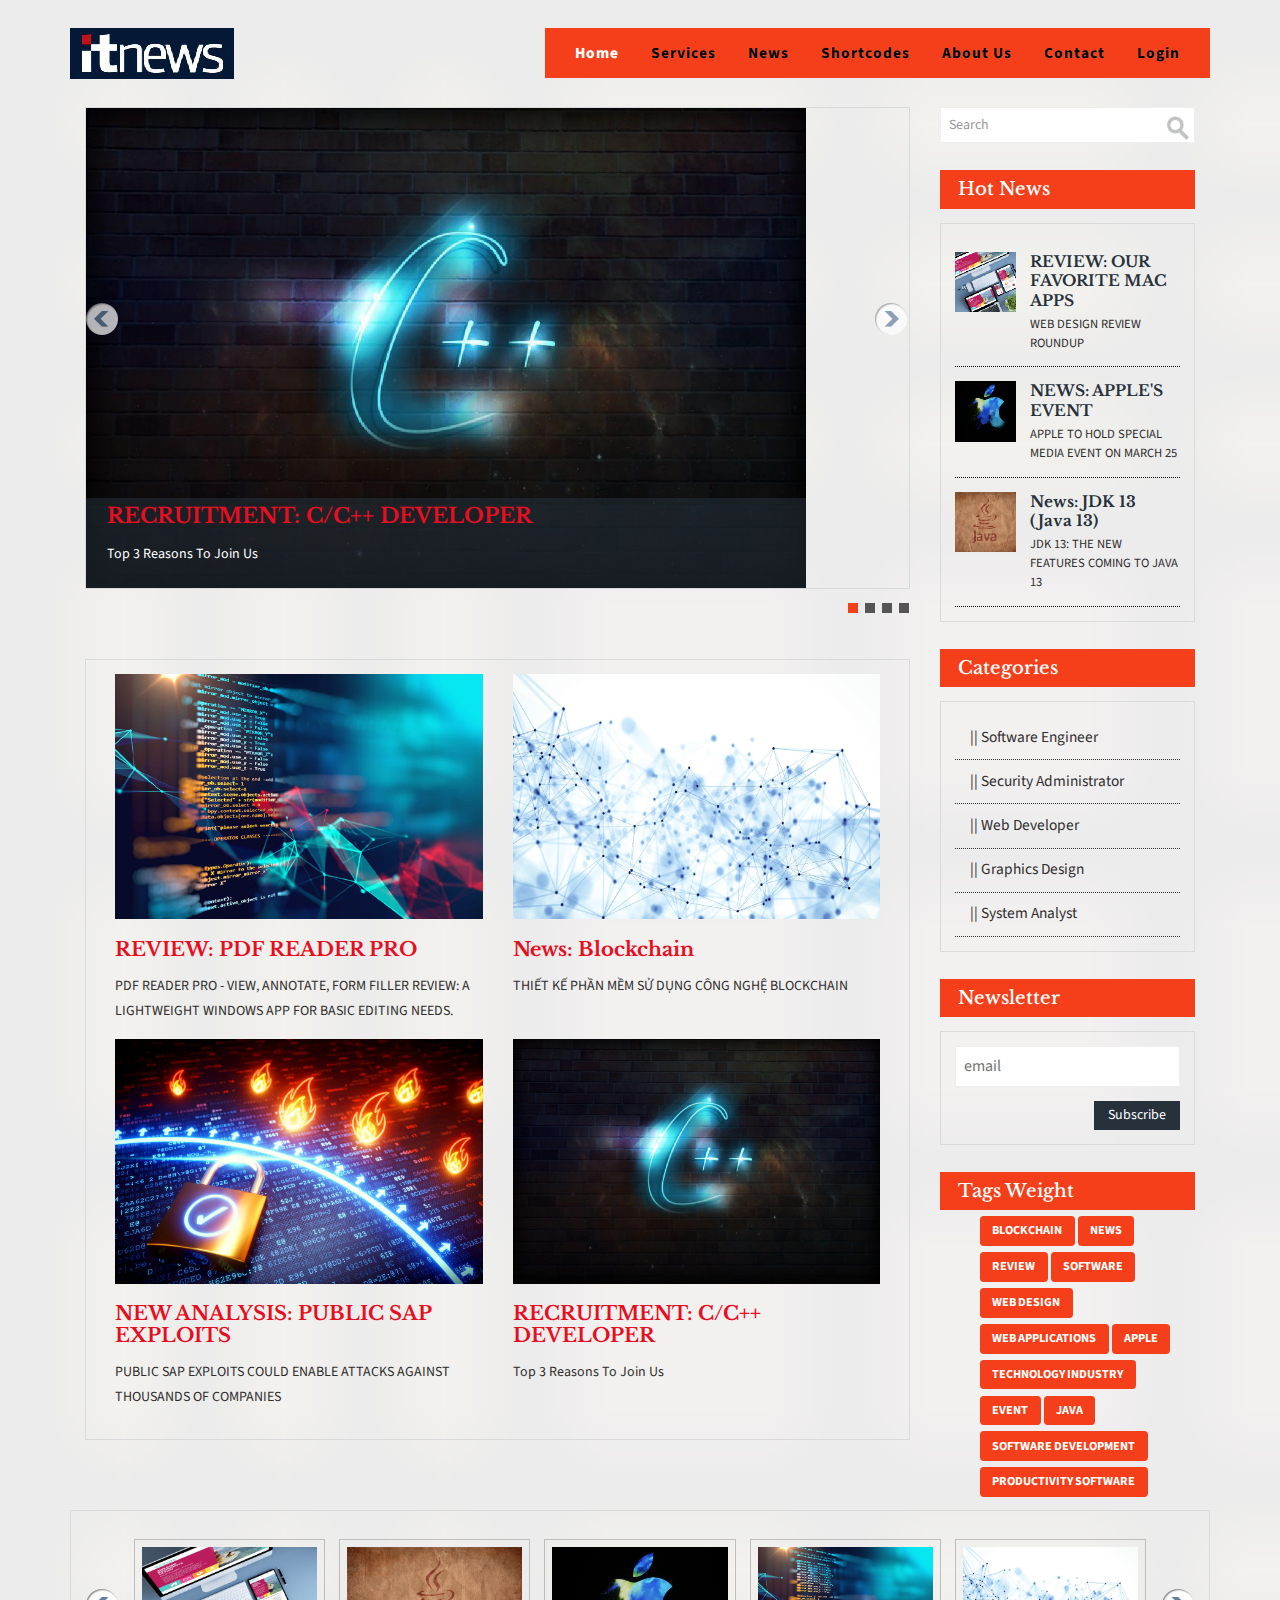
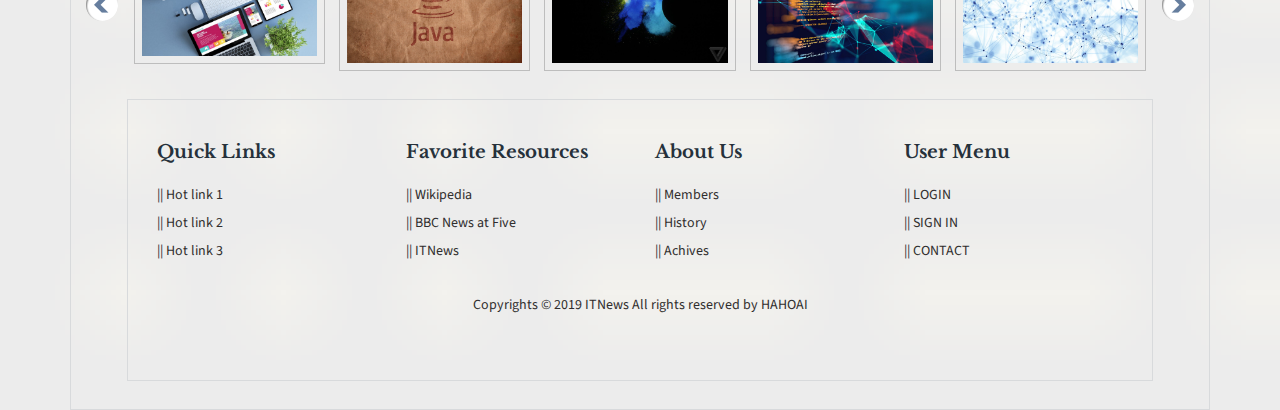
==== commit 20a1a106: "Update index.html" ====
--- a/index.html
+++ b/index.html
@@ -1,347 +1,361 @@
-<!DOCTYPE HTML>
-<html>
-<head>
-<title>ITNews a Blogging Category Flat Bootstarp Responsive Website Template | Contact :: HAHOAI</title>
-<link href="css/bootstrap.css" rel="stylesheet" type="text/css" media="all">
-<link href="css/style.css" rel="stylesheet" type="text/css" media="all" />
-<meta name="viewport" content="width=device-width, initial-scale=1">
-<meta http-equiv="Content-Type" content="text/html; charset=utf-8" />
-<meta name="keywords" content="Voguish Responsive web template, Bootstrap Web Templates, Flat Web Templates, Andriod Compatible web template, 
-Smartphone Compatible web template, free webdesigns for Nokia, Samsung, LG, SonyErricsson, Motorola web design" />
-<script type="application/x-javascript"> addEventListener("load", function() { setTimeout(hideURLbar, 0); }, false); function hideURLbar(){ window.scrollTo(0,1); } </script>
-<link href='http://fonts.googleapis.com/css?family=Source+Sans+Pro:200,300,400,600,700,900' rel='stylesheet' type='text/css'>
-<link href='http://fonts.googleapis.com/css?family=Libre+Baskerville:400,700' rel='stylesheet' type='text/css'>
-<script src="js/jquery.min.js"></script>
-<script src="js/responsiveslides.min.js"></script>
-<script>
-    $(function () {
-      $("#slider").responsiveSlides({
-      	auto: true,
-      	nav: true,
-      	speed: 500,
-        namespace: "callbacks",
-        pager: true,
-      });
-    });
-	
-  </script>
-	
-</head>
-<body>
-<!-- header -->
-	<div class="header">
-		<div class="container">
-			<div class="logo">
-				<a href="index.html"><img src="images/logo.jpg" class="img-responsive" alt=""></a>
-			</div>
-			
-				<div class="head-nav">
-					<span class="menu"> </span>
-						<ul class="cl-effect-1">
-							<li class="active"><a href="index.html">Home</a></li>			
-							<li><a href="blog.html">News</a>
-							    <ul>
-							        <li itemprop='name'><a href='/' itemprop='url'>Software Engineer</a></li>
-                                    <li itemprop='name'><a href='' itemprop='url'>Security Administrator</a></li>
-                                    <li itemprop='name'><a href='' itemprop='url'>Web Developer</a></li>
-								    <li itemprop='name'><a href='' itemprop='url'>Graphic Design</a></li>
-								    <li itemprop='name'><a href='' itemprop='url'>System Analyst</a></li>
-							    </ul>
-                            </li>
-							<li><a href="services.html">Services</a></li>
-							<li><a href="404.html">Shortcodes</a></li>
-							<li><a href="about.html">About Us</a></li>
-							<li><a href="contact.html">Contact</a></li>
-							<li><a href="login.html">Login</a></li>
-										<div class="clearfix"></div>
-						</ul>
-				</div>
-						<!-- script-for-nav -->
-							<script>
-								$( "span.menu" ).click(function() {
-								  $( ".head-nav ul" ).slideToggle(300, function() {
-									// Animation complete.
-								  });
-								});
-							</script>
-						<!-- script-for-nav -->
+	<!DOCTYPE HTML>
+	<html>
+	<head>
+	<title>ITNews a Blogging Category Flat Bootstarp Responsive Website Template | Contact :: HAHOAI</title>
+	<link href="css/bootstrap.css" rel="stylesheet" type="text/css" media="all">
+	<link href="css/style.css" rel="stylesheet" type="text/css" media="all" />
+	<meta name="viewport" content="width=device-width, initial-scale=1">
+	<meta http-equiv="Content-Type" content="text/html; charset=utf-8" />
+	<meta name="keywords" content="Voguish Responsive web template, Bootstrap Web Templates, Flat Web Templates, Andriod Compatible web template, 
+	Smartphone Compatible web template, free webdesigns for Nokia, Samsung, LG, SonyErricsson, Motorola web design" />
+	<script type="application/x-javascript"> addEventListener("load", function() { setTimeout(hideURLbar, 0); }, false); function hideURLbar(){ window.scrollTo(0,1); } </script>
+	<link href='http://fonts.googleapis.com/css?family=Source+Sans+Pro:200,300,400,600,700,900' rel='stylesheet' type='text/css'>
+	<link href='http://fonts.googleapis.com/css?family=Libre+Baskerville:400,700' rel='stylesheet' type='text/css'>
+	<script src="js/jquery.min.js"></script>
+	<script src="js/responsiveslides.min.js"></script>
+	<script>
+		$(function () {
+		$("#slider").responsiveSlides({
+			auto: true,
+			nav: true,
+			speed: 500,
+			namespace: "callbacks",
+			pager: true,
+		});
+		});
+		
+	</script>
+		
+	</head>
+	<body>
+	<!-- header -->
+		<div class="header">
+			<div class="container">
+				<div class="logo">
+					<a href="index.html"><img src="images/logo.jpg" class="img-responsive" alt=""></a>
+				</div>
 				
-						
-			
-					<div class="clearfix"> </div>
+					<div class="head-nav">
+						<span class="menu"> </span>
+							<ul class="cl-effect-1">
+								<li class="active"><a href="index.html">Home</a></li>	
+								<li><a href="services.html">Services</a>
+									<ul>
+										<li itemprop='name'><a href='blog.html' itemprop='url'>Daily News</a></li>
+										<li itemprop='name'><a href='blog.html' itemprop='url'>Famous Events</a></li>
+										<li itemprop='name'><a href='blog.html' itemprop='url'>Successful Analysts</a></li>
+										<li itemprop='name'><a href='blog.html' itemprop='url'>Recruitment</a></li>
+									</ul>
+								</li>
+								<li><a href="blog.html">News</a>
+									<ul>
+										<li itemprop='name'><a href='submenu.html' itemprop='url'>Software Engineer</a></li>
+										<li itemprop='name'><a href='submenu.html' itemprop='url'>Security Administrator</a></li>
+										<li itemprop='name'><a href='submenu.html' itemprop='url'>Web Developer</a></li>
+										<li itemprop='name'><a href='submenu.html' itemprop='url'>Graphic Design</a></li>
+										<li itemprop='name'><a href='submenu.html' itemprop='url'>System Analyst</a></li>
+									</ul>
+								</li>
+								<li><a href="404.html">Shortcodes</a></li>
+								<li><a href="about.html">About Us</a></li>
+								<li><a href="contact.html">Contact</a></li>
+								<li><a href="login.html">Login</a></li>
+											<div class="clearfix"></div>
+							</ul>
+					</div>
+							<!-- script-for-nav -->
+								<script>
+									$( "span.menu" ).click(function() {
+									$( ".head-nav ul" ).slideToggle(300, function() {
+										// Animation complete.
+									});
+									});
+								</script>
+							<!-- script-for-nav -->
+					
+							
+				
+						<div class="clearfix"> </div>
+			</div>
 		</div>
-	</div>
-<!-- header -->
-<div class="container">
-	<div class="col-md-9 bann-right">
-		<!-- banner -->
-		<div class="banner">		
-			<div class="header-slider">
-				<div class="slider">
-					<div class="callbacks_container">
-					  	<ul class="rslides" id="slider">
-							<li>
-								<img src="images/1.jpg" class="img-responsive" alt="">
-								<div class="caption">
-									<h3><a href="single3.html">RECRUITMENT: C/C++ DEVELOPER</a></h3>
-									<p>Top 3 Reasons To Join Us</p>
-								</div>
-							</li>
-							<li>
-								<img src="images/4.jpg" class="img-responsive" alt="">
-								<div class="caption">
-									<h3><a href="single.html">NEW ANALYSIS: PUBLIC SAP EXPLOITS</a></h3>
-									<p>PUBLIC SAP EXPLOITS COULD ENABLE ATTACKS AGAINST THOUSANDS OF COMPANIES </p>
-								</div>
-							</li>
-							<li>
-								<img src="images/5.jpg" class="img-responsive" alt="">
-								<div class="caption">
-									<h3><a href="single3.html">REVIEW: PDF READER PRO</a></h3>
-									<p>PDF READER PRO - VIEW, ANNOTATE, FORM FILLER REVIEW: A LIGHTWEIGHT WINDOWS APP FOR BASIC EDITING NEEDS. </p>
-								</div>
-							</li>
-							<li>
-								<img src="images/6.jpg" class="img-responsive" alt="">
-								<div class="caption">
-									<h3><a href="single4.html">News: Blockchain</a></h3>
-									<p>THIẾT KẾ PHẦN MỀM SỬ DỤNG CÔNG NGHỆ BLOCKCHAIN</p>
-								</div>
-							</li>	
-						</ul>
-			  		</div>
-				 </div>
-			</div>
-		</div>
-		<!-- banner -->	
-		<!-- nam-matis -->
-		<div class="nam-matis">
-			<div class="nam-matis-top">
-						<div class="col-md-6 nam-matis-1">
-							<a href="single3.html"><img src="images/5.jpg" class="img-responsive" alt=""></a>
-							<h3><a href="single3.html">REVIEW: PDF READER PRO</a></h3>
-							<p>PDF READER PRO - VIEW, ANNOTATE, FORM FILLER REVIEW: A LIGHTWEIGHT WINDOWS APP FOR BASIC EDITING NEEDS.</p>
-						</div>
-						<div class="col-md-6 nam-matis-1">
-							<a href="single4.html"><img src="images/6.jpg" class="img-responsive" alt=""></a>
-							<h3><a href="single4.html">News: Blockchain</h3>
-									<p>THIẾT KẾ PHẦN MỀM SỬ DỤNG CÔNG NGHỆ BLOCKCHAIN </p>
+	<!-- header -->
+	<div class="container">
+		<div class="col-md-9 bann-right">
+			<!-- banner -->
+			<div class="banner">		
+				<div class="header-slider">
+					<div class="slider">
+						<div class="callbacks_container">
+							<ul class="rslides" id="slider">
+								<li>
+									<img src="images/1.jpg" class="img-responsive" alt="">
+									<div class="caption">
+										<h3><a href="single3.html">RECRUITMENT: C/C++ DEVELOPER</a></h3>
+										<p>Top 3 Reasons To Join Us</p>
 									</div>
-							<div class="clearfix"> </div>
-				</div>
-				<div class="nam-matis-top">
-						<div class="col-md-6 nam-matis-1">
-							<a href="single.html"><img src="images/4.jpg" class="img-responsive" alt=""></a>
-							<h3><a href="single.html">NEW ANALYSIS: PUBLIC SAP EXPLOITS</a></h3>
-							<p>PUBLIC SAP EXPLOITS COULD ENABLE ATTACKS AGAINST THOUSANDS OF COMPANIES</p>
-						</div>
-						<div class="col-md-6 nam-matis-1">
-							<a href="single.html"><img src="images/1.jpg" class="img-responsive" alt=""></a>
-							<h3><a href="single.html">RECRUITMENT: C/C++ DEVELOPER</a></h3>
-							<p>Top 3 Reasons To Join Us</p>
-						</div>
-							<div class="clearfix"> </div>
-					</div>	
-		</div>
-		<!-- nam-matis -->	
-	</div>
-	<div class="col-md-3 bann-left">
-		<div class="b-search">
-			<form>
-				<input type="text" value="Search" onfocus="this.value = '';" onblur="if (this.value == '') {this.value = 'Search';}">
-				<input type="submit" value="">
-			</form>
-		</div>
-		<h3>Recent Posts</h3>
-		<div class="blo-top">
-			<div class="blog-grids">
-				<div class="blog-grid-left">
-					<a href="single.html"><img src="images/1b.jpg" class="img-responsive" alt=""></a>
-				</div>
-				<div class="blog-grid-right">
-					<h4><a href="single.html">REVIEW: OUR FAVORITE MAC APPS</a></h4>
-					<p>WEB DESIGN REVIEW ROUNDUP</p>
-				</div>
-				<div class="clearfix"> </div>
-			</div>
-			<div class="blog-grids">
-				<div class="blog-grid-left">
-					<a href="single1.html"><img src="images/2b.jpg" class="img-responsive" alt=""></a>
-				</div>
-				<div class="blog-grid-right">
-					<h4><a href="single1.html">NEWS: APPLE'S EVENT</a></h4>
-					<p>APPLE TO HOLD SPECIAL MEDIA EVENT ON MARCH 25 </p>
-				</div>
-				<div class="clearfix"> </div>
-			</div>
-			<div class="blog-grids">
-				<div class="blog-grid-left">
-					<a href=""><img src="images/3b.jpg" class="img-responsive" alt=""></a>
-				</div>
-				<div class="blog-grid-right">
-					<h4><a href="single2.html">News: JDK 13 (Java 13)</a></h4>
-					<p>JDK 13: THE NEW FEATURES COMING TO JAVA 13</p>
-				</div>
-				<div class="clearfix"> </div>
-			</div>
-		</div>
-		<h3>Categories</h3>
-		<div class="blo-top">
-			<li><a href="#">||   Software Engineer</a></li>
-			<li><a href="#">||   Security Administrator</a></li>
-			<li><a href="#">||   Web Developer</a></li>
-			<li><a href="#">||   Graphics Design</a></li>
-			<li><a href="#">||   System Analyst</a></li>
-		</div>
-		<h3>Newsletter</h3>
-		
-		<div class="blo-top">
-			<div class="name">
-				<form>
-					<input type="text" placeholder="email" required="">
-				</form>
-			</div>	
-			<div class="button">
-				<form>
-					<input type="submit" value="Subscribe">
-				</form>
-			</div>
-				<div class="clearfix"> </div>
-		</div>
-		<div class="list-label-widget-content">
-							<h3>Tags Weight</h3>
-							<ul>
-								<li><a href="#">BLOCKCHAIN</a></li>
-								<li><a href="#">NEWS</a></li>
-								<li><a href="#">REVIEW</a></li>
-								<li><a href="#">Software</a></li>
-								<li><a href="#">WEB DESIGN</a></li>
-								<li><a href="#">WEB APPLICATIONS</a></li>
-								<li><a href="#">APPLE</a></li>
-								<li><a href="#">TECHNOLOGY INDUSTRY</a></li>
-								<li><a href="#">EVENT</a></li>
-								<li><a href="#">JAVA</a></li>
-								<li><a href="#">Software Development</a></li>
-								<li><a href="#">PRODUCTIVITY SOFTWARE</a></li>
+								</li>
+								<li>
+									<img src="images/4.jpg" class="img-responsive" alt="">
+									<div class="caption">
+										<h3><a href="single.html">NEW ANALYSIS: PUBLIC SAP EXPLOITS</a></h3>
+										<p>PUBLIC SAP EXPLOITS COULD ENABLE ATTACKS AGAINST THOUSANDS OF COMPANIES </p>
+									</div>
+								</li>
+								<li>
+									<img src="images/5.jpg" class="img-responsive" alt="">
+									<div class="caption">
+										<h3><a href="single3.html">REVIEW: PDF READER PRO</a></h3>
+										<p>PDF READER PRO - VIEW, ANNOTATE, FORM FILLER REVIEW: A LIGHTWEIGHT WINDOWS APP FOR BASIC EDITING NEEDS. </p>
+									</div>
+								</li>
+								<li>
+									<img src="images/6.jpg" class="img-responsive" alt="">
+									<div class="caption">
+										<h3><a href="single4.html">News: Blockchain</a></h3>
+										<p>THIẾT KẾ PHẦN MỀM SỬ DỤNG CÔNG NGHỆ BLOCKCHAIN</p>
+									</div>
+								</li>	
 							</ul>
 						</div>
-	</div>
-	<div class="clearfix"> </div>
-		<div class="fle-xsel">
-			<ul id="flexiselDemo3">
-				<li>
-					<a href="single.html">
-						<div class="banner-1">
-							<img src="images/7.jpg" class="img-responsive" alt="">
-						</div>
-					</a>
-				</li>
-				<li>
-					<a href="single2.html">
-						<div class="banner-1">
-							<img src="images/13.jpg" class="img-responsive" alt="">
-						</div>
-					</a>
-				</li>			
-				<li>
-					<a href="single1.html">
-						<div class="banner-1">
-							<img src="images/12.jpg" class="img-responsive" alt="">
-						</div>
-					</a>
-				</li>		
-				<li>
-					<a href="single3.html">
-						<div class="banner-1">
-							<img src="images/5.jpg" class="img-responsive" alt="">
-						</div>
-					</a>
-				</li>	
-				<li>
-					<a href="single4.html">
-						<div class="banner-1">
-							<img src="images/6.jpg" class="img-responsive" alt="">
-						</div>
-					</a>
-				</li>	
-				<li>
-					<a href="single.html">
-						<div class="banner-1">
-							<img src="images/1.jpg" class="img-responsive" alt="">
-						</div>
-					</a>
-				</li>				
-			</ul>
-							
-							 <script type="text/javascript">
-								$(window).load(function() {
-									
-									$("#flexiselDemo3").flexisel({
-										visibleItems: 5,
-										animationSpeed: 1000,
-										autoPlay: true,
-										autoPlaySpeed: 3000,    		
-										pauseOnHover: true,
-										enableResponsiveBreakpoints: true,
-										responsiveBreakpoints: { 
-											portrait: { 
-												changePoint:480,
-												visibleItems: 2
-											}, 
-											landscape: { 
-												changePoint:640,
-												visibleItems: 3
-											},
-											tablet: { 
-												changePoint:768,
-												visibleItems: 3
+					</div>
+				</div>
+			</div>
+			<!-- banner -->	
+			<!-- nam-matis -->
+			<div class="nam-matis">
+				<div class="nam-matis-top">
+							<div class="col-md-6 nam-matis-1">
+								<a href="single3.html"><img src="images/5.jpg" class="img-responsive" alt=""></a>
+								<h3><a href="single3.html">REVIEW: PDF READER PRO</a></h3>
+								<p>PDF READER PRO - VIEW, ANNOTATE, FORM FILLER REVIEW: A LIGHTWEIGHT WINDOWS APP FOR BASIC EDITING NEEDS.</p>
+							</div>
+							<div class="col-md-6 nam-matis-1">
+								<a href="single4.html"><img src="images/6.jpg" class="img-responsive" alt=""></a>
+								<h3><a href="single4.html">News: Blockchain</h3>
+										<p>THIẾT KẾ PHẦN MỀM SỬ DỤNG CÔNG NGHỆ BLOCKCHAIN </p>
+										</div>
+								<div class="clearfix"> </div>
+					</div>
+					<div class="nam-matis-top">
+							<div class="col-md-6 nam-matis-1">
+								<a href="single.html"><img src="images/4.jpg" class="img-responsive" alt=""></a>
+								<h3><a href="single.html">NEW ANALYSIS: PUBLIC SAP EXPLOITS</a></h3>
+								<p>PUBLIC SAP EXPLOITS COULD ENABLE ATTACKS AGAINST THOUSANDS OF COMPANIES</p>
+							</div>
+							<div class="col-md-6 nam-matis-1">
+								<a href="single.html"><img src="images/1.jpg" class="img-responsive" alt=""></a>
+								<h3><a href="single.html">RECRUITMENT: C/C++ DEVELOPER</a></h3>
+								<p>Top 3 Reasons To Join Us</p>
+							</div>
+								<div class="clearfix"> </div>
+						</div>	
+			</div>
+			<!-- nam-matis -->	
+		</div>
+		<div class="col-md-3 bann-left">
+			<div class="b-search">
+				<form>
+					<input type="text" value="Search" onfocus="this.value = '';" onblur="if (this.value == '') {this.value = 'Search';}">
+					<input type="submit" value="">
+				</form>
+			</div>
+			<h3>Hot News</h3>
+			<div class="blo-top">
+				<div class="blog-grids">
+					<div class="blog-grid-left">
+						<a href="single.html"><img src="images/1b.jpg" class="img-responsive" alt=""></a>
+					</div>
+					<div class="blog-grid-right">
+						<h4><a href="single.html">REVIEW: OUR FAVORITE MAC APPS</a></h4>
+						<p>WEB DESIGN REVIEW ROUNDUP</p>
+					</div>
+					<div class="clearfix"> </div>
+				</div>
+				<div class="blog-grids">
+					<div class="blog-grid-left">
+						<a href="single1.html"><img src="images/2b.jpg" class="img-responsive" alt=""></a>
+					</div>
+					<div class="blog-grid-right">
+						<h4><a href="single1.html">NEWS: APPLE'S EVENT</a></h4>
+						<p>APPLE TO HOLD SPECIAL MEDIA EVENT ON MARCH 25 </p>
+					</div>
+					<div class="clearfix"> </div>
+				</div>
+				<div class="blog-grids">
+					<div class="blog-grid-left">
+						<a href=""><img src="images/3b.jpg" class="img-responsive" alt=""></a>
+					</div>
+					<div class="blog-grid-right">
+						<h4><a href="single2.html">News: JDK 13 (Java 13)</a></h4>
+						<p>JDK 13: THE NEW FEATURES COMING TO JAVA 13</p>
+					</div>
+					<div class="clearfix"> </div>
+				</div>
+			</div>
+			<h3>Categories</h3>
+			<div class="blo-top">
+				<li><a href="submenu.html">||   Software Engineer</a></li>
+				<li><a href="submenu.html">||   Security Administrator</a></li>
+				<li><a href="submenu.html">||   Web Developer</a></li>
+				<li><a href="submenu.html">||   Graphics Design</a></li>
+				<li><a href="submenu.html">||   System Analyst</a></li>
+			</div>
+			<h3>Newsletter</h3>
+			
+			<div class="blo-top">
+				<div class="name">
+					<form>
+						<input type="text" placeholder="email" required="">
+					</form>
+				</div>	
+				<div class="button">
+					<form>
+						<input type="submit" value="Subscribe">
+					</form>
+				</div>
+					<div class="clearfix"> </div>
+			</div>
+			<div class="list-label-widget-content">
+								<h3>Tags Weight</h3>
+								<ul>
+									<li><a href="blog.html">BLOCKCHAIN</a></li>
+									<li><a href="blog.htm">NEWS</a></li>
+									<li><a href="blog.htm">REVIEW</a></li>
+									<li><a href="blog.htm">Software</a></li>
+									<li><a href="blog.htm">WEB DESIGN</a></li>
+									<li><a href="blog.htm">WEB APPLICATIONS</a></li>
+									<li><a href="blog.htm">APPLE</a></li>
+									<li><a href="blog.htm">TECHNOLOGY INDUSTRY</a></li>
+									<li><a href="blog.htm">EVENT</a></li>
+									<li><a href="blog.htm">JAVA</a></li>
+									<li><a href="blog.htm">Software Development</a></li>
+									<li><a href="blog.htm">PRODUCTIVITY SOFTWARE</a></li>
+								</ul>
+							</div>
+		</div>
+		<div class="clearfix"> </div>
+			<div class="fle-xsel">
+				<ul id="flexiselDemo3">
+					<li>
+						<a href="single.html">
+							<div class="banner-1">
+								<img src="images/7.jpg" class="img-responsive" alt="">
+							</div>
+						</a>
+					</li>
+					<li>
+						<a href="single2.html">
+							<div class="banner-1">
+								<img src="images/13.jpg" class="img-responsive" alt="">
+							</div>
+						</a>
+					</li>			
+					<li>
+						<a href="single1.html">
+							<div class="banner-1">
+								<img src="images/12.jpg" class="img-responsive" alt="">
+							</div>
+						</a>
+					</li>		
+					<li>
+						<a href="single3.html">
+							<div class="banner-1">
+								<img src="images/5.jpg" class="img-responsive" alt="">
+							</div>
+						</a>
+					</li>	
+					<li>
+						<a href="single4.html">
+							<div class="banner-1">
+								<img src="images/6.jpg" class="img-responsive" alt="">
+							</div>
+						</a>
+					</li>	
+					<li>
+						<a href="single.html">
+							<div class="banner-1">
+								<img src="images/1.jpg" class="img-responsive" alt="">
+							</div>
+						</a>
+					</li>				
+				</ul>
+								
+								<script type="text/javascript">
+									$(window).load(function() {
+										
+										$("#flexiselDemo3").flexisel({
+											visibleItems: 5,
+											animationSpeed: 1000,
+											autoPlay: true,
+											autoPlaySpeed: 3000,    		
+											pauseOnHover: true,
+											enableResponsiveBreakpoints: true,
+											responsiveBreakpoints: { 
+												portrait: { 
+													changePoint:480,
+													visibleItems: 2
+												}, 
+												landscape: { 
+													changePoint:640,
+													visibleItems: 3
+												},
+												tablet: { 
+													changePoint:768,
+													visibleItems: 3
+												}
 											}
-										}
+										});
+										
 									});
-									
-								});
-								</script>
-								<script type="text/javascript" src="js/jquery.flexisel.js"></script>
-					<div class="clearfix"> </div>
-		<div class="footer">
-			<div class="col-md-3 foot-1">
-				<h4>Quick Links</h4>
-				<ul>
-					<li><a href="#">||   Hot link 1</a></li>
-					<li><a href="#">||   Hot link 2</a></li>
-					<li><a href="#">||   Hot link 3</a></li>
-				</ul>
-			</div>
-			<div class="col-md-3 foot-1">
-				<h4>Favorite Resources</h4>
-				<ul>
-					<li><a href="#">||   Characteristic words</a></li>
-					<li><a href="#">||   Combined with a handful</a></li>
-					<li><a href="#">||   Which looks reasonable</a></li>
-				</ul>
-			</div>
-			<div class="col-md-3 foot-1">
-				<h4>About Us</h4>
-				<ul>
-					<li><a href="#">||  Even slightly believable</a></li>
-					<li><a href="#">||  Hidden in the middle</a></li>
-					<li><a href="#">||  Ipsum therefore always</a></li>
-				</ul>
-			</div>
-			<div class="col-md-3 foot-1">
-				<h4>User Menu</h4>
-				<ul>
-					<li><a href="#">||  Internet tend to repeat</a></li>
-					<li><a href="#">||  Alteration in some form</a></li>
-					<li><a href="#">||  This book is a treatise</a></li>
-				</ul>
-			</div>
-			
-			<div class="clearfix"> </div>
-			<div class="copyright">
-				<p>Copyrights © 2019 ITNews All rights reserved by HAHOAI </p>
-			</div>
-		</div>
-	</div>
-</body>
-</html>+									</script>
+									<script type="text/javascript" src="js/jquery.flexisel.js"></script>
+						<div class="clearfix"> </div>
+			<div class="footer">
+				<div class="col-md-3 foot-1">
+					<h4>Quick Links</h4>
+					<ul>
+						<li><a href="#">||   Hot link 1</a></li>
+						<li><a href="#">||   Hot link 2</a></li>
+						<li><a href="#">||   Hot link 3</a></li>
+					</ul>
+				</div>
+				<div class="col-md-3 foot-1">
+					<h4>Favorite Resources</h4>
+					<ul>
+						<li><a href="https://www.wikipedia.org/">||   Wikipedia</a></li>
+						<li><a href="https://www.bbc.co.uk/programmes/b009mddn">||   BBC News at Five</a></li>
+						<li><a href="https://www.itnews.com/">||   ITNews</a></li>
+					</ul>
+				</div>
+				<div class="col-md-3 foot-1">
+					<h4>About Us</h4>
+					<ul>
+						<li><a href="about.html">||  Members</a></li>
+						<li><a href="about.html">||  History</a></li>
+						<li><a href="about.html">||  Achives</a></li>
+					</ul>
+				</div>
+				<div class="col-md-3 foot-1">
+					<h4>User Menu</h4>
+					<ul>
+						<li><a href="login.html">||  LOGIN</a></li>
+						<li><a href="login.html">||  SIGN IN</a></li>
+						<li><a href="contact.html">||  CONTACT</a></li>
+					</ul>
+				</div>
+				
+				<div class="clearfix"> </div>
+				<div class="copyright">
+					<p>Copyrights © 2019 ITNews All rights reserved by HAHOAI </p>
+				</div>
+				<!-- Begin Social Icons -->   
+				<div class="social-icons">   
+					<a href="https://www.facebook.com/nguyenhahanu98"><img src="images/facebook-icon.png" class="img-responsive" alt=""></a>
+					<a href="https://twitter.com/HaniYee98"><img src="images/twitter.png" class="img-responsive" alt=""></a>
+					<a href="https://www.instagram.com/haniyi1128/"><img src="images/blogger.png" class="img-responsive" alt=""></a>
+					<a href="https://www.pinterest.com/hanguyenthi268/"><img src="images/pinterest.png" class="img-responsive" alt=""></a>
+				</div>
+			</div>
+		
+	</body>
+	</html>
